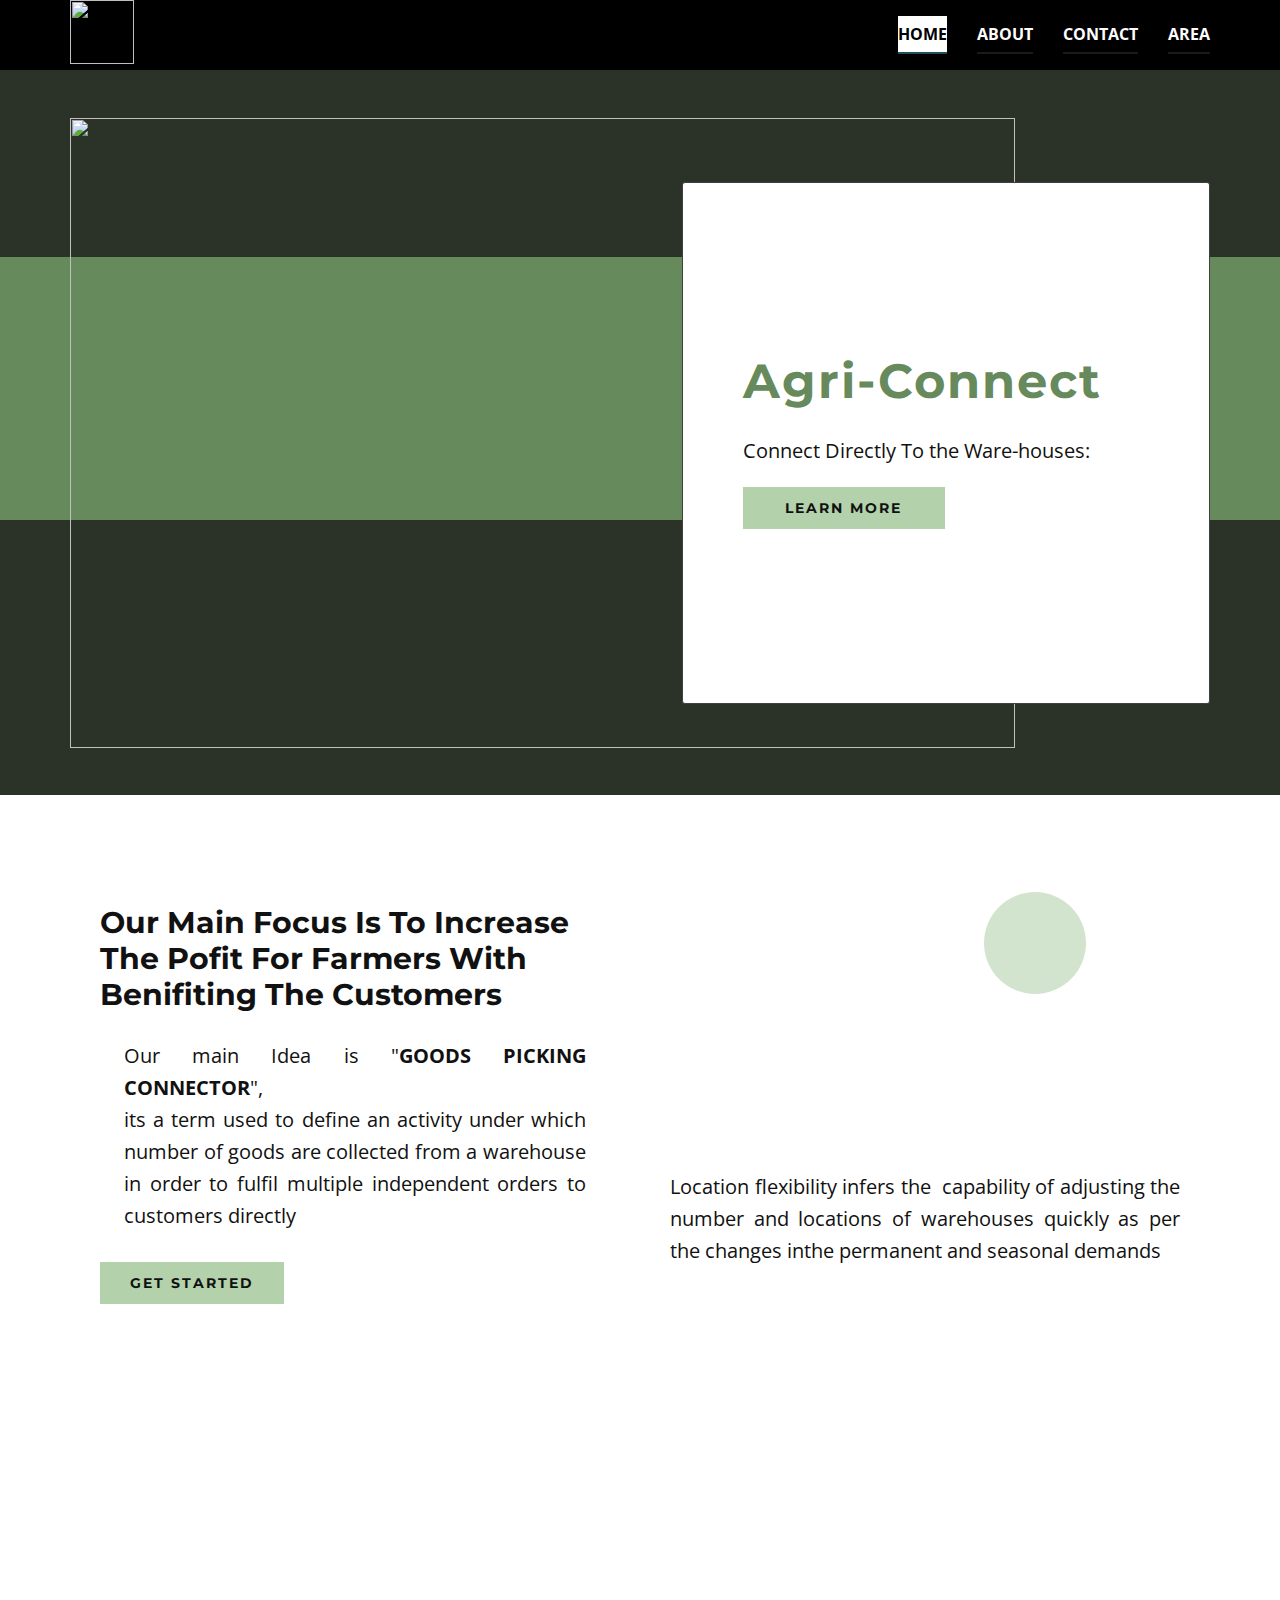
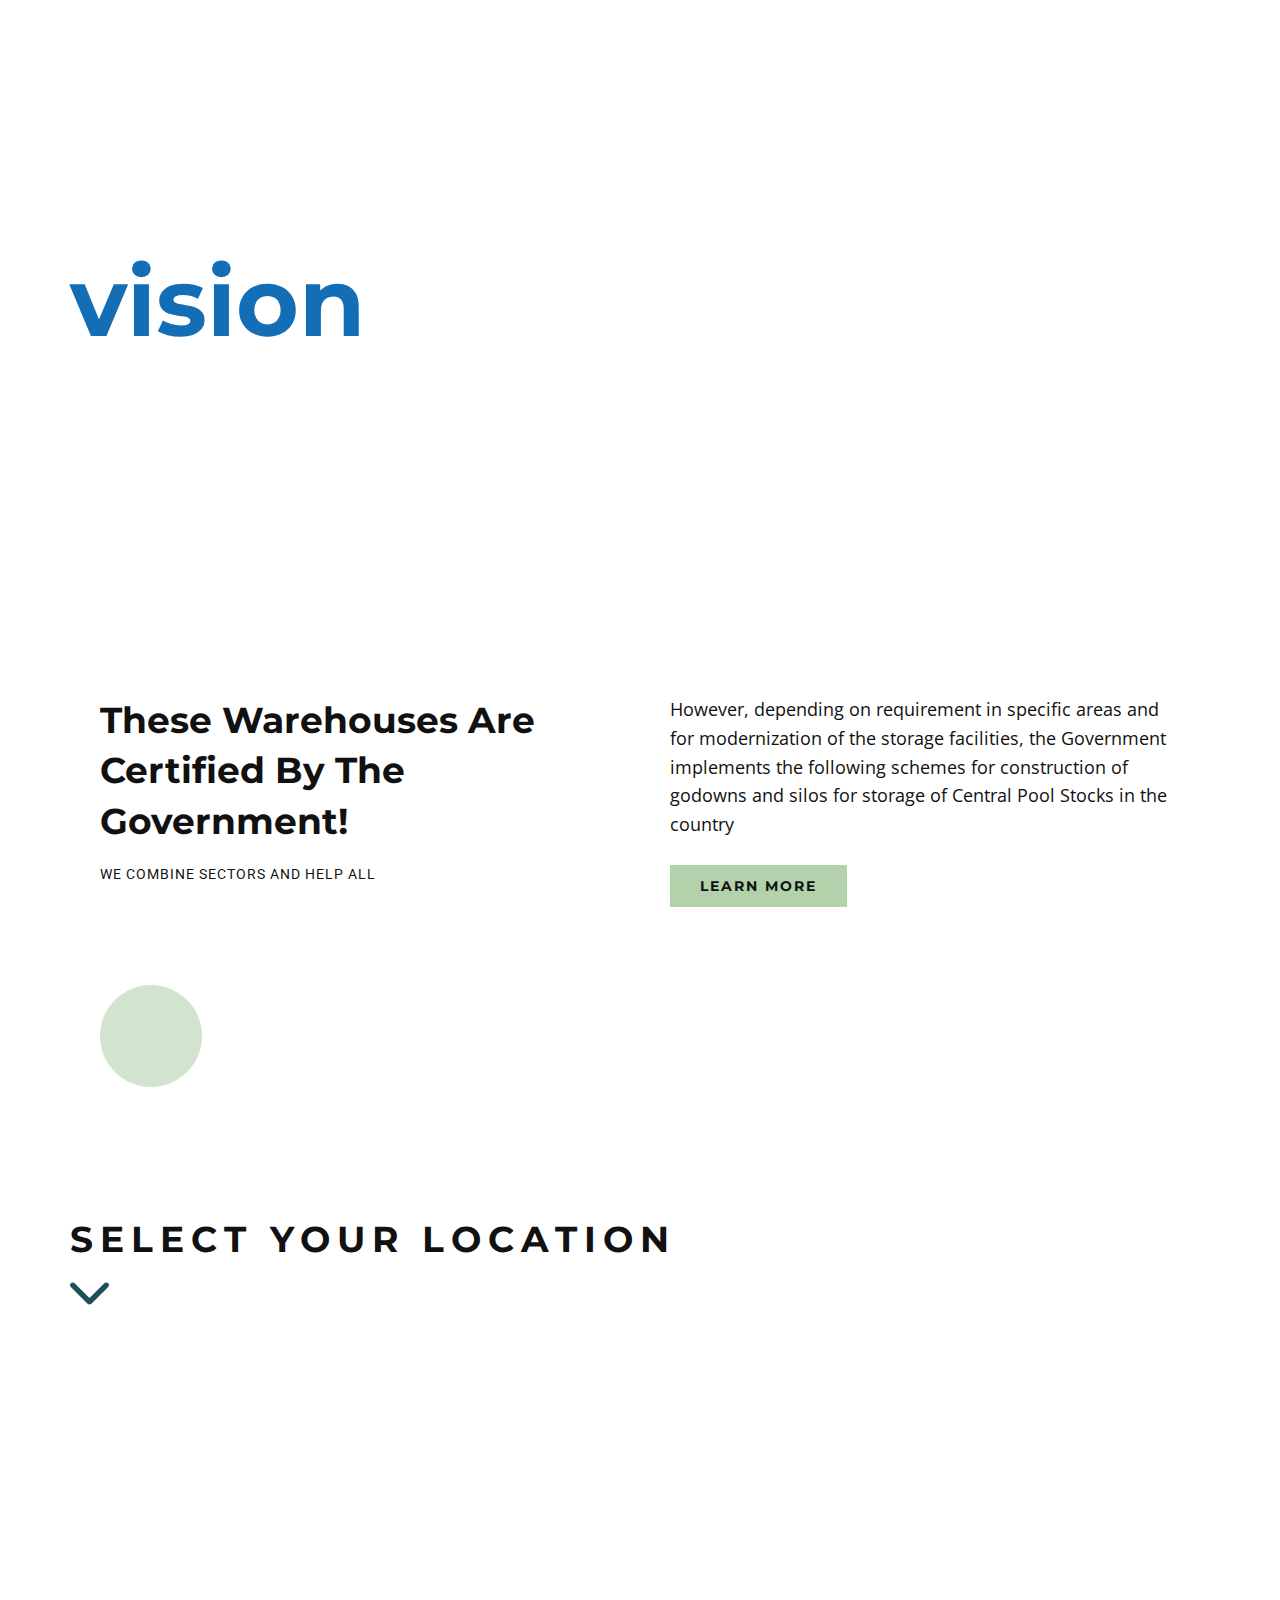
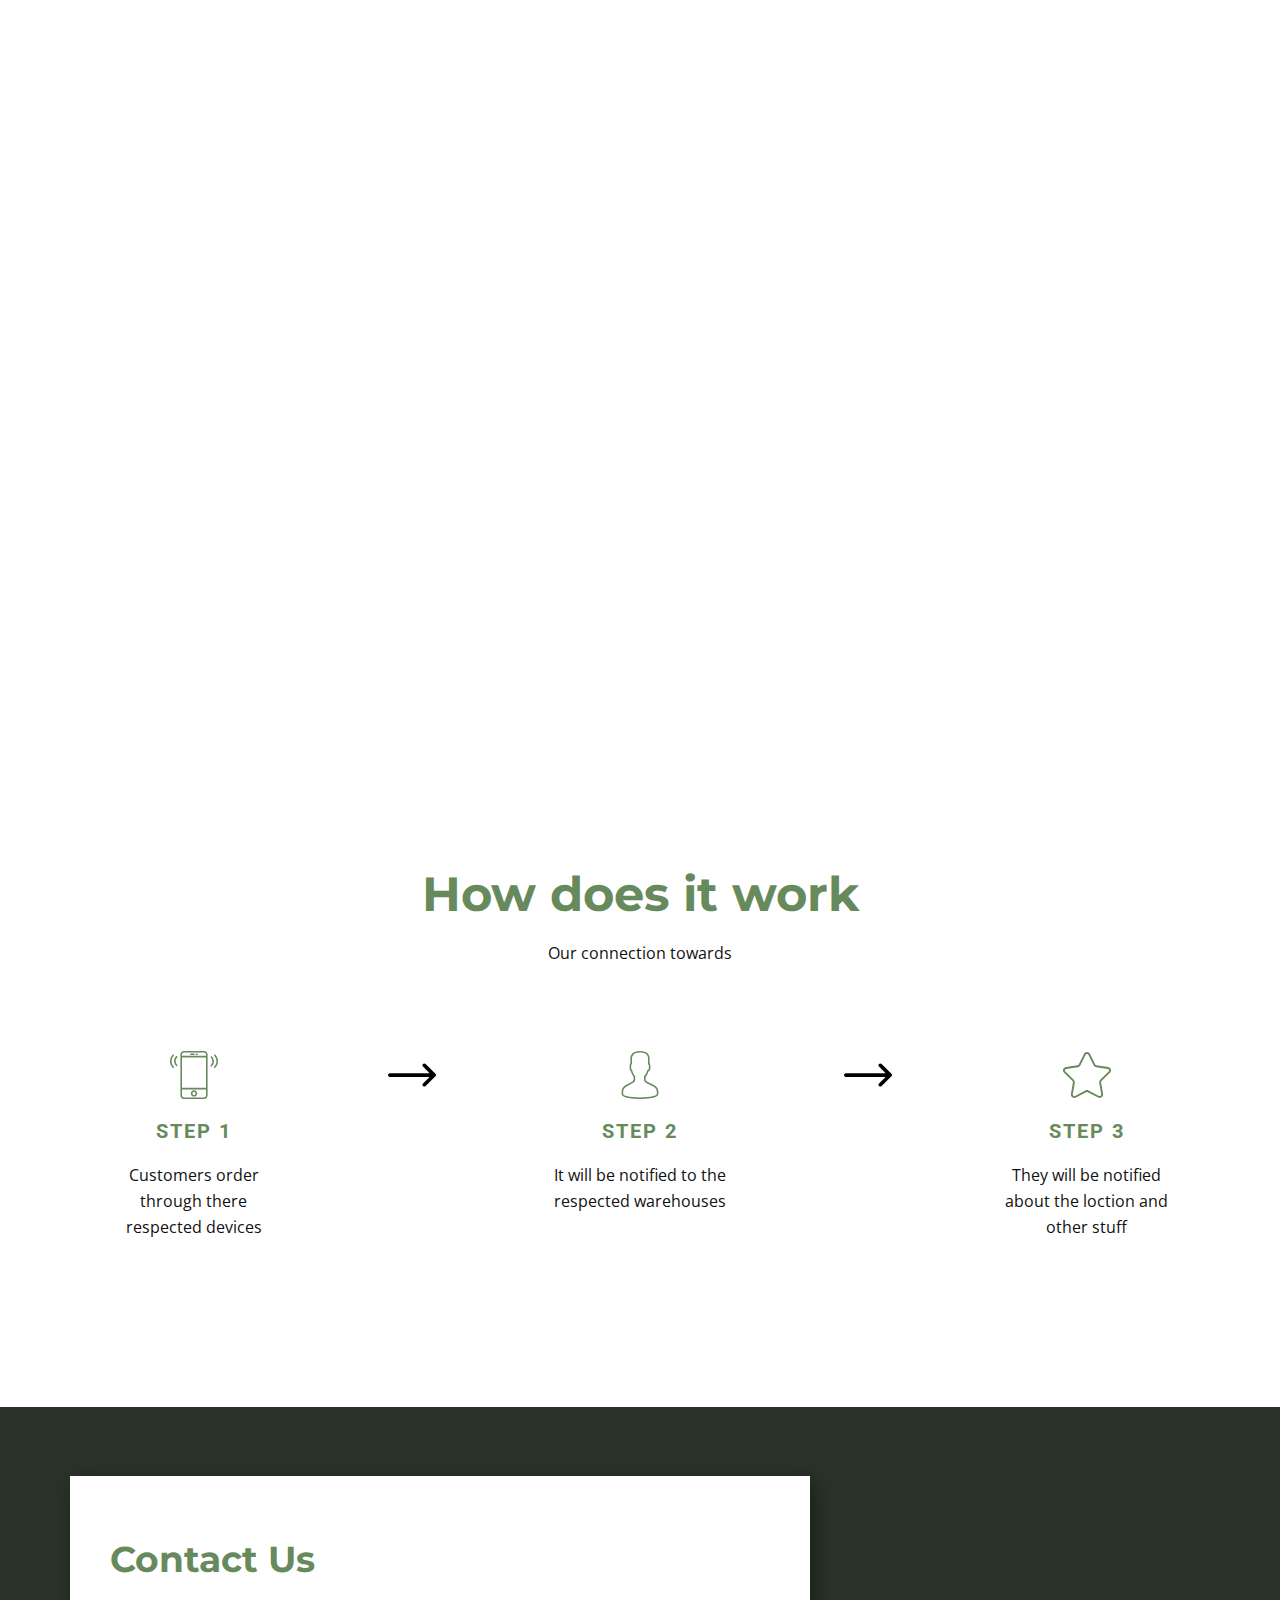
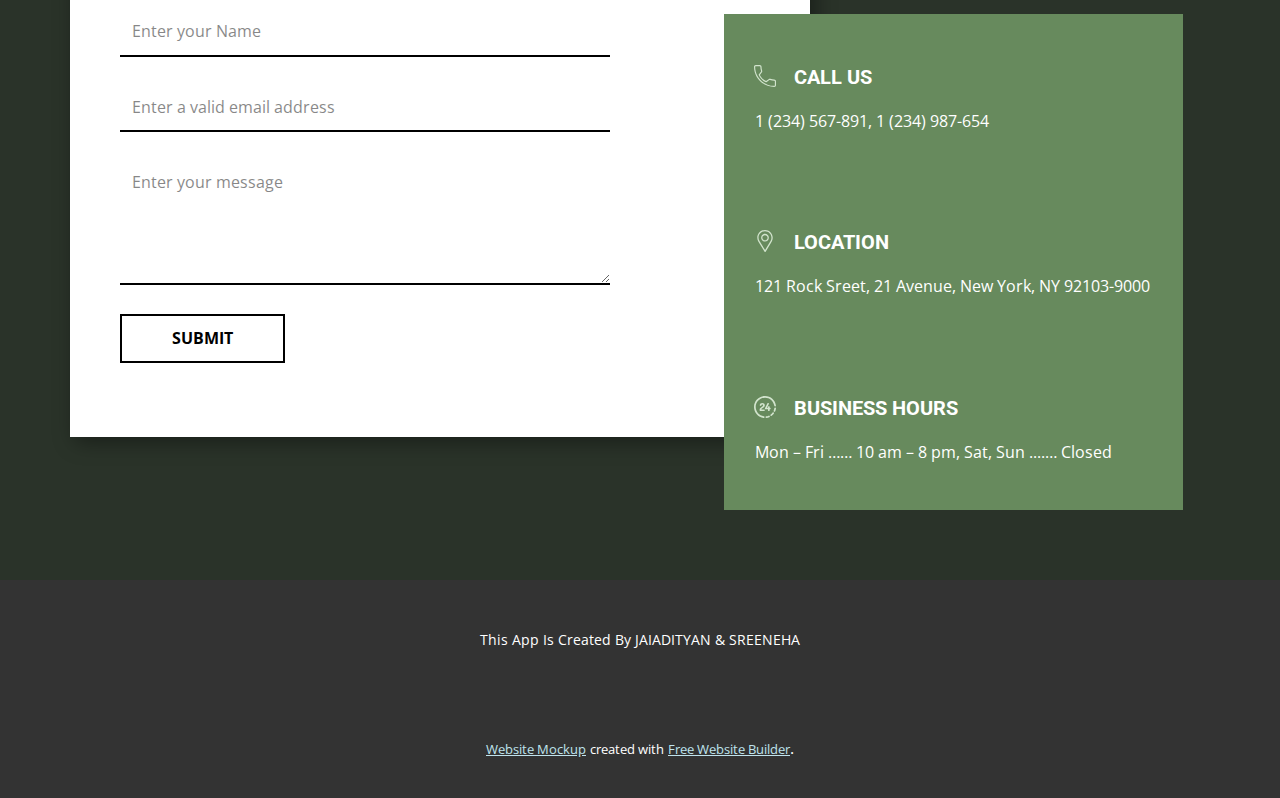
==== index.html @ 3a5b9010 "Add files via upload" ====
<!DOCTYPE html>
<html style="font-size: 16px;" lang="en"><head>
    <meta name="viewport" content="width=device-width, initial-scale=1.0">
    <meta charset="utf-8">
    <meta name="keywords" content="Design Studio, Graphic design, Brandwidth is a fully&nbsp; award-winning agency, How does it work, 01, 02, 03, 04, Contact Us">
    <meta name="description" content="">
    <title>Home</title>
    <link rel="stylesheet" href="nicepage.css" media="screen">
<link rel="stylesheet" href="Home.css" media="screen">
    <script class="u-script" type="text/javascript" src="jquery.js" defer=""></script>
    <script class="u-script" type="text/javascript" src="nicepage.js" defer=""></script>
    <meta name="generator" content="Nicepage 4.18.5, nicepage.com">
    <link id="u-theme-google-font" rel="stylesheet" href="https://fonts.googleapis.com/css?family=Roboto:100,100i,300,300i,400,400i,500,500i,700,700i,900,900i|Open+Sans:300,300i,400,400i,500,500i,600,600i,700,700i,800,800i">
    <link id="u-page-google-font" rel="stylesheet" href="https://fonts.googleapis.com/css?family=Montserrat:100,100i,200,200i,300,300i,400,400i,500,500i,600,600i,700,700i,800,800i,900,900i|Lobster:400">
    
    
    
    
    
    
    
    
    <script type="application/ld+json">{
		"@context": "http://schema.org",
		"@type": "Organization",
		"name": "",
		"logo": "images/1000_F_352916627_uw1TxgYdjVDGVRQspQHKuaNSpqQyot0Z.jpg"
}</script>
    <meta name="theme-color" content="#204f5b">
    <meta property="og:title" content="Home">
    <meta property="og:type" content="website">
  </head>
  <body data-home-page="Home.html" data-home-page-title="Home" class="u-body u-xl-mode" data-lang="en"><header class="u-black u-clearfix u-header u-header" id="sec-490d"><div class="u-clearfix u-sheet u-sheet-1">
        <a href="#" class="u-image u-logo u-image-1" data-image-width="1000" data-image-height="1000">
          <img src="images/1000_F_352916627_uw1TxgYdjVDGVRQspQHKuaNSpqQyot0Z.jpg" class="u-logo-image u-logo-image-1">
        </a>
        <nav class="u-menu u-menu-dropdown u-offcanvas u-menu-1">
          <div class="menu-collapse" style="font-size: 1rem; letter-spacing: 0px; font-weight: 700; text-transform: uppercase;">
            <a class="u-button-style u-custom-active-border-color u-custom-active-color u-custom-border u-custom-border-color u-custom-borders u-custom-color u-custom-hover-border-color u-custom-hover-color u-custom-left-right-menu-spacing u-custom-padding-bottom u-custom-text-active-color u-custom-text-color u-custom-text-decoration u-custom-text-hover-color u-custom-top-bottom-menu-spacing u-nav-link u-text-active-palette-1-base u-text-hover-palette-2-base" href="#">
              <svg class="u-svg-link" viewBox="0 0 24 24"><use xmlns:xlink="http://www.w3.org/1999/xlink" xlink:href="#menu-hamburger"></use></svg>
              <svg class="u-svg-content" version="1.1" id="menu-hamburger" viewBox="0 0 16 16" x="0px" y="0px" xmlns:xlink="http://www.w3.org/1999/xlink" xmlns="http://www.w3.org/2000/svg"><g><rect y="1" width="16" height="2"></rect><rect y="7" width="16" height="2"></rect><rect y="13" width="16" height="2"></rect>
</g></svg>
            </a>
          </div>
          <div class="u-custom-menu u-nav-container">
            <ul class="u-nav u-spacing-30 u-unstyled u-nav-1"><li class="u-nav-item"><a class="u-active-white u-black u-border-2 u-border-active-palette-1-base u-border-grey-90 u-border-hover-palette-1-base u-border-no-left u-border-no-right u-border-no-top u-button-style u-hover-black u-nav-link u-text-active-black u-text-hover-palette-1-light-2 u-text-white" href="Home.html" style="padding: 10px 0px;">Home</a>
</li><li class="u-nav-item"><a class="u-active-white u-black u-border-2 u-border-active-palette-1-base u-border-grey-90 u-border-hover-palette-1-base u-border-no-left u-border-no-right u-border-no-top u-button-style u-hover-black u-nav-link u-text-active-black u-text-hover-palette-1-light-2 u-text-white" href="About.html" style="padding: 10px 0px;">About</a>
</li><li class="u-nav-item"><a class="u-active-white u-black u-border-2 u-border-active-palette-1-base u-border-grey-90 u-border-hover-palette-1-base u-border-no-left u-border-no-right u-border-no-top u-button-style u-hover-black u-nav-link u-text-active-black u-text-hover-palette-1-light-2 u-text-white" href="Contact.html" style="padding: 10px 0px;">Contact</a>
</li><li class="u-nav-item"><a class="u-active-white u-black u-border-2 u-border-active-palette-1-base u-border-grey-90 u-border-hover-palette-1-base u-border-no-left u-border-no-right u-border-no-top u-button-style u-hover-black u-nav-link u-text-active-black u-text-hover-palette-1-light-2 u-text-white" style="padding: 10px 0px;">Area</a><div class="u-nav-popup"><ul class="u-border-1 u-border-grey-30 u-h-spacing-20 u-nav u-unstyled u-v-spacing-10 u-nav-2"><li class="u-nav-item"><a class="u-button-style u-grey-5 u-nav-link" href="Tamil-Nadu.html">Tamil Nadu</a>
</li></ul>
</div>
</li></ul>
          </div>
          <div class="u-custom-menu u-nav-container-collapse">
            <div class="u-black u-container-style u-inner-container-layout u-opacity u-opacity-95 u-sidenav">
              <div class="u-inner-container-layout u-sidenav-overflow">
                <div class="u-menu-close"></div>
                <ul class="u-align-center u-nav u-popupmenu-items u-unstyled u-nav-3"><li class="u-nav-item"><a class="u-button-style u-nav-link" href="Home.html">Home</a>
</li><li class="u-nav-item"><a class="u-button-style u-nav-link" href="About.html">About</a>
</li><li class="u-nav-item"><a class="u-button-style u-nav-link" href="Contact.html">Contact</a>
</li><li class="u-nav-item"><a class="u-button-style u-nav-link">Area</a><div class="u-nav-popup"><ul class="u-border-1 u-border-grey-30 u-h-spacing-20 u-nav u-unstyled u-v-spacing-10 u-nav-4"><li class="u-nav-item"><a class="u-button-style u-nav-link" href="Tamil-Nadu.html">Tamil Nadu</a>
</li></ul>
</div>
</li></ul>
              </div>
            </div>
            <div class="u-black u-menu-overlay u-opacity u-opacity-70"></div>
          </div>
        </nav>
      </div></header>
    <section class="u-align-center-xs u-clearfix u-palette-3-dark-3 u-section-1" src="" id="carousel_1abf">
      <div class="u-expanded-width u-palette-3-base u-shape u-shape-rectangle u-shape-1"></div>
      <img class="u-image u-image-1" src="images/indian-farmer-with-agronomist-cotton-field-showing-some-information-tab_54391-2362.jpg" data-image-width="1380" data-image-height="920">
      <div class="u-border-1 u-border-grey-75 u-container-style u-group u-radius-3 u-shape-round u-white u-group-1">
        <div class="u-container-layout u-valign-middle u-container-layout-1">
          <h1 class="u-custom-font u-font-montserrat u-text u-text-palette-3-base u-title u-text-1">Agri-Connect</h1>
          <p class="u-large-text u-text u-text-variant u-text-2">Connect Directly To the Ware-houses:</p>
          <a href="Home.html#sec-0d12" class="u-active-palette-5-light-1 u-border-0 u-btn u-button-style u-custom-font u-font-montserrat u-hover-palette-5-light-2 u-palette-3-light-1 u-btn-1">learn more</a>
        </div>
      </div>
    </section>
    <section class="u-clearfix u-section-2" id="sec-0d12">
      <div class="u-clearfix u-sheet u-valign-middle u-sheet-1">
        <div class="u-clearfix u-expanded-width u-layout-wrap u-layout-wrap-1">
          <div class="u-layout">
            <div class="u-layout-row">
              <div class="u-container-style u-layout-cell u-size-30 u-layout-cell-1">
                <div class="u-container-layout u-container-layout-1">
                  <h3 class="u-align-left u-custom-font u-font-montserrat u-text u-text-1">Our Main Focus Is To Increase The Pofit For Farmers With Benifiting The Customers&nbsp;</h3>
                  <p class="u-align-justify u-text u-text-2">Our main Idea is "<span style="font-weight: 700;">GOODS PICKING CONNECTOR</span>",&nbsp;<br>its a term used to define an activity under which number of goods are collected from a warehouse in order to fulfil multiple independent orders to customers directly
                  </p>
                  <a href="https://nicepage.com/k/aesthetic-website-templates" class="u-active-palette-5-light-1 u-btn u-button-style u-custom-font u-font-montserrat u-hover-palette-5-light-2 u-palette-3-light-1 u-btn-1">Get started</a>
                </div>
              </div>
              <div class="u-align-justify u-container-style u-layout-cell u-size-30 u-layout-cell-2" data-animation-name="" data-animation-duration="0" data-animation-direction="">
                <div class="u-container-layout u-container-layout-2">
                  <div class="u-palette-3-light-2 u-shape u-shape-circle u-shape-1" data-animation-name="" data-animation-duration="0" data-animation-direction=""></div>
                  <p class="u-text u-text-3">Location flexibility infers the&nbsp; capability of adjusting the number and locations of warehouses quickly as per the changes inthe permanent and seasonal demands</p>
                </div>
              </div>
            </div>
          </div>
        </div>
      </div>
    </section>
    <section class="u-align-center u-clearfix u-image u-section-3" id="carousel_b723" data-image-width="1280" data-image-height="854">
      <div class="u-clearfix u-sheet u-sheet-1">
        <h4 class="u-align-justify u-custom-font u-font-montserrat u-text u-text-palette-4-base u-text-1"> vision</h4>
        <p class="u-align-justify u-custom-font u-font-lobster u-text u-text-body-alt-color u-text-2">To increase the profit for many sectors in the framing industry!!</p>
      </div>
    </section>
    <section class="u-clearfix u-white u-section-4" id="carousel_a35a">
      <div class="u-clearfix u-sheet u-sheet-1">
        <div class="u-clearfix u-expanded-width u-layout-wrap u-layout-wrap-1">
          <div class="u-layout">
            <div class="u-layout-row">
              <div class="u-container-style u-layout-cell u-left-cell u-size-30 u-layout-cell-1">
                <div class="u-container-layout u-valign-top u-container-layout-1">
                  <h2 class="u-text u-text-1">These Warehouses Are Certified By The Government!</h2>
                  <h5 class="u-text u-text-2">We combine Sectors and help all</h5>
                  <div class="u-palette-3-light-2 u-shape u-shape-circle u-shape-1"></div>
                </div>
              </div>
              <div class="u-container-style u-layout-cell u-right-cell u-size-30 u-layout-cell-2">
                <div class="u-container-layout u-valign-top u-container-layout-2">
                  <p class="u-text u-text-3"> However, depending on requirement in specific areas and for modernization of the storage facilities, the Government implements the following schemes for construction of godowns and silos for storage of Central Pool Stocks in the country</p>
                  <a href="https://nicepage.com/website-mockup" class="u-active-palette-5-light-1 u-btn u-button-style u-custom-font u-font-montserrat u-hover-palette-5-light-2 u-palette-3-light-1 u-btn-1">learn more</a>
                </div>
              </div>
            </div>
          </div>
        </div>
      </div>
    </section>
    <section class="u-align-left u-clearfix u-white u-section-5" id="carousel_8743">
      <div class="u-clearfix u-sheet u-valign-middle u-sheet-1">
        <h2 class="u-text u-text-1">Select your location<br>
        </h2><span class="u-icon u-icon-circle u-text-palette-1-base u-icon-1"><svg class="u-svg-link" preserveAspectRatio="xMidYMin slice" viewBox="0 0 451.847 451.847" style="undefined"><use xmlns:xlink="http://www.w3.org/1999/xlink" xlink:href="#svg-0ef2"></use></svg><svg class="u-svg-content" viewBox="0 0 451.847 451.847" x="0px" y="0px" id="svg-0ef2" style="enable-background:new 0 0 451.847 451.847;"><g><path d="M225.923,354.706c-8.098,0-16.195-3.092-22.369-9.263L9.27,151.157c-12.359-12.359-12.359-32.397,0-44.751   c12.354-12.354,32.388-12.354,44.748,0l171.905,171.915l171.906-171.909c12.359-12.354,32.391-12.354,44.744,0   c12.365,12.354,12.365,32.392,0,44.751L248.292,345.449C242.115,351.621,234.018,354.706,225.923,354.706z"></path>
</g></svg></span>
        <div class="u-clearfix u-expanded-width u-gutter-30 u-hover-feature u-layout-wrap u-layout-wrap-1">
          <div class="u-gutter-0 u-layout">
            <div class="u-layout-col">
              <div class="u-size-20 u-size-30-md">
                <div class="u-layout-row">
                  <div class="u-align-left u-container-style u-hover-feature u-image u-layout-cell u-left-cell u-size-20 u-image-1" data-image-width="1200" data-image-height="800" data-animation-name="pulse" data-animation-duration="1000" data-animation-direction="">
                    <div class="u-container-layout"></div>
                  </div>
                  <div class="u-align-left u-container-style u-hover-feature u-image u-image-default u-layout-cell u-right-cell u-size-40 u-image-2" data-animation-name="pulse" data-animation-duration="1000" data-animation-direction="" data-image-width="1200" data-image-height="672">
                    <div class="u-container-layout u-container-layout-2"></div>
                  </div>
                </div>
              </div>
              <div class="u-size-20 u-size-30-md">
                <div class="u-layout-row">
                  <div class="u-align-left u-container-style u-hover-feature u-image u-layout-cell u-left-cell u-size-20 u-image-3" data-animation-name="customAnimationIn" data-animation-duration="1000" data-image-width="1182" data-image-height="887">
                    <div class="u-container-layout"></div>
                  </div>
                  <div class="u-align-left u-container-style u-hover-feature u-image u-layout-cell u-size-20 u-image-4" data-animation-name="customAnimationIn" data-animation-duration="1000" data-animation-direction="" data-image-width="1600" data-image-height="1028">
                    <div class="u-container-layout u-container-layout-4"></div>
                  </div>
                  <div class="u-align-left u-container-style u-hover-feature u-image u-layout-cell u-right-cell u-size-20 u-image-5" data-animation-name="customAnimationIn" data-animation-duration="1000" data-image-width="1200" data-image-height="1000">
                    <div class="u-container-layout"></div>
                  </div>
                </div>
              </div>
              <div class="u-size-20 u-size-60-md">
                <div class="u-layout-row">
                  <div class="u-align-left u-container-style u-hover-feature u-image u-layout-cell u-left-cell u-size-40 u-image-6" data-animation-name="bounceIn" data-animation-duration="1000" data-animation-direction="" data-image-width="1200" data-image-height="800">
                    <div class="u-container-layout"></div>
                  </div>
                  <div class="u-align-left u-container-style u-hover-feature u-image u-layout-cell u-right-cell u-size-20 u-image-7" data-animation-name="bounceIn" data-animation-duration="1000" data-animation-direction="" data-image-width="1470" data-image-height="970">
                    <div class="u-container-layout u-container-layout-7"></div>
                  </div>
                </div>
              </div>
            </div>
          </div>
        </div>
      </div>
      
      
      
      
      
      
      
      
    </section>
    <section class="u-align-center u-clearfix u-white u-section-6" id="carousel_1c04">
      <div class="u-clearfix u-sheet u-sheet-1">
        <h2 class="u-text u-text-palette-3-base u-text-1">How does it work</h2>
        <p class="u-text u-text-2">Our connection towards</p>
        <div class="u-clearfix u-expanded-width u-layout-wrap u-layout-wrap-1">
          <div class="u-layout">
            <div class="u-layout-row">
              <div class="u-align-center u-container-style u-layout-cell u-size-13-lg u-size-13-xl u-size-14-md u-size-14-sm u-size-14-xs u-layout-cell-1">
                <div class="u-container-layout u-container-layout-1"><span class="u-align-center u-icon u-icon-circle u-text-palette-3-base u-icon-1"><svg class="u-svg-link" preserveAspectRatio="xMidYMin slice" viewBox="0 0 60 60" style=""><use xmlns:xlink="http://www.w3.org/1999/xlink" xlink:href="#svg-f016"></use></svg><svg class="u-svg-content" viewBox="0 0 60 60" x="0px" y="0px" id="svg-f016" style=""><g><path d="M42.595,0H17.405C14.977,0,13,1.977,13,4.405v51.189C13,58.023,14.977,60,17.405,60h25.189C45.023,60,47,58.023,47,55.595
		V4.405C47,1.977,45.023,0,42.595,0z M15,8h30v38H15V8z M17.405,2h25.189C43.921,2,45,3.079,45,4.405V6H15V4.405
		C15,3.079,16.079,2,17.405,2z M42.595,58H17.405C16.079,58,15,56.921,15,55.595V48h30v7.595C45,56.921,43.921,58,42.595,58z"></path><path d="M30,49c-2.206,0-4,1.794-4,4s1.794,4,4,4s4-1.794,4-4S32.206,49,30,49z M30,55c-1.103,0-2-0.897-2-2s0.897-2,2-2
		s2,0.897,2,2S31.103,55,30,55z"></path><path d="M26,5h4c0.553,0,1-0.447,1-1s-0.447-1-1-1h-4c-0.553,0-1,0.447-1,1S25.447,5,26,5z"></path><path d="M33,5h1c0.553,0,1-0.447,1-1s-0.447-1-1-1h-1c-0.553,0-1,0.447-1,1S32.447,5,33,5z"></path><path d="M56.612,4.569c-0.391-0.391-1.023-0.391-1.414,0s-0.391,1.023,0,1.414c3.736,3.736,3.736,9.815,0,13.552
		c-0.391,0.391-0.391,1.023,0,1.414c0.195,0.195,0.451,0.293,0.707,0.293s0.512-0.098,0.707-0.293
		C61.128,16.434,61.128,9.085,56.612,4.569z"></path><path d="M52.401,6.845c-0.391-0.391-1.023-0.391-1.414,0s-0.391,1.023,0,1.414c1.237,1.237,1.918,2.885,1.918,4.639
		s-0.681,3.401-1.918,4.638c-0.391,0.391-0.391,1.023,0,1.414c0.195,0.195,0.451,0.293,0.707,0.293s0.512-0.098,0.707-0.293
		c1.615-1.614,2.504-3.764,2.504-6.052S54.017,8.459,52.401,6.845z"></path><path d="M4.802,5.983c0.391-0.391,0.391-1.023,0-1.414s-1.023-0.391-1.414,0c-4.516,4.516-4.516,11.864,0,16.38
		c0.195,0.195,0.451,0.293,0.707,0.293s0.512-0.098,0.707-0.293c0.391-0.391,0.391-1.023,0-1.414
		C1.065,15.799,1.065,9.72,4.802,5.983z"></path><path d="M9.013,6.569c-0.391-0.391-1.023-0.391-1.414,0c-1.615,1.614-2.504,3.764-2.504,6.052s0.889,4.438,2.504,6.053
		c0.195,0.195,0.451,0.293,0.707,0.293s0.512-0.098,0.707-0.293c0.391-0.391,0.391-1.023,0-1.414
		c-1.237-1.237-1.918-2.885-1.918-4.639S7.775,9.22,9.013,7.983C9.403,7.593,9.403,6.96,9.013,6.569z"></path>
</g></svg></span>
                  <h5 class="u-text u-text-palette-3-base u-text-3">step 1</h5>
                  <p class="u-text u-text-4">Customers order through there respected devices</p>
                </div>
              </div>
              <div class="u-container-style u-layout-cell u-size-10-lg u-size-10-xl u-size-8-md u-size-8-sm u-size-8-xs u-layout-cell-2">
                <div class="u-container-layout u-valign-top u-container-layout-2"><span class="u-align-center u-icon u-icon-circle u-text-black u-icon-2"><svg class="u-svg-link" preserveAspectRatio="xMidYMin slice" viewBox="0 0 512 512" style=""><use xmlns:xlink="http://www.w3.org/1999/xlink" xlink:href="#svg-4162"></use></svg><svg class="u-svg-content" viewBox="0 0 512 512" x="0px" y="0px" id="svg-4162" style="enable-background:new 0 0 512 512;"><g><g><path d="M506.134,241.843c-0.006-0.006-0.011-0.013-0.018-0.019l-104.504-104c-7.829-7.791-20.492-7.762-28.285,0.068    c-7.792,7.829-7.762,20.492,0.067,28.284L443.558,236H20c-11.046,0-20,8.954-20,20c0,11.046,8.954,20,20,20h423.557    l-70.162,69.824c-7.829,7.792-7.859,20.455-0.067,28.284c7.793,7.831,20.457,7.858,28.285,0.068l104.504-104    c0.006-0.006,0.011-0.013,0.018-0.019C513.968,262.339,513.943,249.635,506.134,241.843z"></path>
</g>
</g></svg></span>
                </div>
              </div>
              <div class="u-align-center u-container-style u-layout-cell u-size-14-lg u-size-14-xl u-size-16-md u-size-16-sm u-size-16-xs u-layout-cell-3">
                <div class="u-container-layout u-container-layout-3"><span class="u-align-center u-icon u-icon-circle u-text-palette-3-base u-icon-3"><svg class="u-svg-link" preserveAspectRatio="xMidYMin slice" viewBox="0 0 60 60" style=""><use xmlns:xlink="http://www.w3.org/1999/xlink" xlink:href="#svg-f1dc"></use></svg><svg class="u-svg-content" viewBox="0 0 60 60" x="0px" y="0px" id="svg-f1dc" style=""><path d="M48.014,42.889l-9.553-4.776C37.56,37.662,37,36.756,37,35.748v-3.381c0.229-0.28,0.47-0.599,0.719-0.951
	c1.239-1.75,2.232-3.698,2.954-5.799C42.084,24.97,43,23.575,43,22v-4c0-0.963-0.36-1.896-1-2.625v-5.319
	c0.056-0.55,0.276-3.824-2.092-6.525C37.854,1.188,34.521,0,30,0s-7.854,1.188-9.908,3.53C17.724,6.231,17.944,9.506,18,10.056
	v5.319c-0.64,0.729-1,1.662-1,2.625v4c0,1.217,0.553,2.352,1.497,3.109c0.916,3.627,2.833,6.36,3.503,7.237v3.309
	c0,0.968-0.528,1.856-1.377,2.32l-8.921,4.866C8.801,44.424,7,47.458,7,50.762V54c0,4.746,15.045,6,23,6s23-1.254,23-6v-3.043
	C53,47.519,51.089,44.427,48.014,42.889z M51,54c0,1.357-7.412,4-21,4S9,55.357,9,54v-3.238c0-2.571,1.402-4.934,3.659-6.164
	l8.921-4.866C23.073,38.917,24,37.354,24,35.655v-4.019l-0.233-0.278c-0.024-0.029-2.475-2.994-3.41-7.065l-0.091-0.396l-0.341-0.22
	C19.346,23.303,19,22.676,19,22v-4c0-0.561,0.238-1.084,0.67-1.475L20,16.228V10l-0.009-0.131c-0.003-0.027-0.343-2.799,1.605-5.021
	C23.253,2.958,26.081,2,30,2c3.905,0,6.727,0.951,8.386,2.828c1.947,2.201,1.625,5.017,1.623,5.041L40,16.228l0.33,0.298
	C40.762,16.916,41,17.439,41,18v4c0,0.873-0.572,1.637-1.422,1.899l-0.498,0.153l-0.16,0.495c-0.669,2.081-1.622,4.003-2.834,5.713
	c-0.297,0.421-0.586,0.794-0.837,1.079L35,31.623v4.125c0,1.77,0.983,3.361,2.566,4.153l9.553,4.776
	C49.513,45.874,51,48.28,51,50.957V54z"></path></svg></span>
                  <h5 class="u-text u-text-palette-3-base u-text-5">step 2</h5>
                  <p class="u-text u-text-6">It will be notified to the respected warehouses</p>
                </div>
              </div>
              <div class="u-container-style u-layout-cell u-size-10-lg u-size-10-xl u-size-8-md u-size-8-sm u-size-8-xs u-layout-cell-4">
                <div class="u-container-layout u-valign-top u-container-layout-4"><span class="u-align-center u-icon u-icon-circle u-text-black u-icon-4"><svg class="u-svg-link" preserveAspectRatio="xMidYMin slice" viewBox="0 0 512 512" style=""><use xmlns:xlink="http://www.w3.org/1999/xlink" xlink:href="#svg-5a13"></use></svg><svg class="u-svg-content" viewBox="0 0 512 512" x="0px" y="0px" id="svg-5a13" style="enable-background:new 0 0 512 512;"><g><g><path d="M506.134,241.843c-0.006-0.006-0.011-0.013-0.018-0.019l-104.504-104c-7.829-7.791-20.492-7.762-28.285,0.068    c-7.792,7.829-7.762,20.492,0.067,28.284L443.558,236H20c-11.046,0-20,8.954-20,20c0,11.046,8.954,20,20,20h423.557    l-70.162,69.824c-7.829,7.792-7.859,20.455-0.067,28.284c7.793,7.831,20.457,7.858,28.285,0.068l104.504-104    c0.006-0.006,0.011-0.013,0.018-0.019C513.968,262.339,513.943,249.635,506.134,241.843z"></path>
</g>
</g></svg></span>
                </div>
              </div>
              <div class="u-align-center u-container-style u-layout-cell u-size-13-lg u-size-13-xl u-size-14-md u-size-14-sm u-size-14-xs u-layout-cell-5">
                <div class="u-container-layout u-container-layout-5"><span class="u-align-center u-icon u-icon-circle u-text-palette-3-base u-icon-5"><svg class="u-svg-link" preserveAspectRatio="xMidYMin slice" viewBox="0 0 49.94 49.94" style=""><use xmlns:xlink="http://www.w3.org/1999/xlink" xlink:href="#svg-d158"></use></svg><svg class="u-svg-content" viewBox="0 0 49.94 49.94" x="0px" y="0px" id="svg-d158" style=""><path d="M48.856,22.731c0.983-0.958,1.33-2.364,0.906-3.671c-0.425-1.307-1.532-2.24-2.892-2.438l-12.092-1.757
	c-0.515-0.075-0.96-0.398-1.19-0.865L28.182,3.043c-0.607-1.231-1.839-1.996-3.212-1.996c-1.372,0-2.604,0.765-3.211,1.996
	L16.352,14c-0.23,0.467-0.676,0.79-1.191,0.865L3.069,16.623C1.71,16.82,0.603,17.753,0.178,19.06
	c-0.424,1.307-0.077,2.713,0.906,3.671l8.749,8.528c0.373,0.364,0.544,0.888,0.456,1.4L8.224,44.702
	c-0.232,1.353,0.313,2.694,1.424,3.502c1.11,0.809,2.555,0.914,3.772,0.273l10.814-5.686c0.461-0.242,1.011-0.242,1.472,0
	l10.815,5.686c0.528,0.278,1.1,0.415,1.669,0.415c0.739,0,1.475-0.231,2.103-0.688c1.111-0.808,1.656-2.149,1.424-3.502
	L39.651,32.66c-0.088-0.513,0.083-1.036,0.456-1.4L48.856,22.731z M37.681,32.998l2.065,12.042c0.104,0.606-0.131,1.185-0.629,1.547
	c-0.499,0.361-1.12,0.405-1.665,0.121l-10.815-5.687c-0.521-0.273-1.095-0.411-1.667-0.411s-1.145,0.138-1.667,0.412l-10.813,5.686
	c-0.547,0.284-1.168,0.24-1.666-0.121c-0.498-0.362-0.732-0.94-0.629-1.547l2.065-12.042c0.199-1.162-0.186-2.348-1.03-3.17
	L2.48,21.299c-0.441-0.43-0.591-1.036-0.4-1.621c0.19-0.586,0.667-0.988,1.276-1.077l12.091-1.757
	c1.167-0.169,2.176-0.901,2.697-1.959l5.407-10.957c0.272-0.552,0.803-0.881,1.418-0.881c0.616,0,1.146,0.329,1.419,0.881
	l5.407,10.957c0.521,1.058,1.529,1.79,2.696,1.959l12.092,1.757c0.609,0.089,1.086,0.491,1.276,1.077
	c0.19,0.585,0.041,1.191-0.4,1.621l-8.749,8.528C37.866,30.65,37.481,31.835,37.681,32.998z"></path></svg></span>
                  <h5 class="u-text u-text-palette-3-base u-text-7">step 3</h5>
                  <p class="u-text u-text-8">They will be notified about the loction and other stuff</p>
                </div>
              </div>
            </div>
          </div>
        </div>
      </div>
    </section>
    <section class="u-clearfix u-palette-2-dark-3 u-section-7" id="carousel_3884">
      <div class="u-clearfix u-sheet u-valign-middle-xl u-sheet-1">
        <div class="u-align-left u-container-style u-expanded-width-xs u-group u-white u-group-1">
          <div class="u-container-layout u-valign-middle-lg u-valign-middle-xl u-valign-top-md u-valign-top-sm u-valign-top-xs u-container-layout-1">
            <h2 class="u-text u-text-palette-3-base u-text-1">Contact Us</h2>
            <div class="u-align-left u-form u-form-1">
              <form action="https://forms.nicepagesrv.com/Form/Process" class="u-clearfix u-form-spacing-28 u-form-vertical u-inner-form" style="padding: 10px" source="email" name="form">
                <div class="u-form-group u-form-name">
                  <label for="name-5a14" class="u-form-control-hidden u-label" wfd-invisible="true">Name</label>
                  <input type="text" placeholder="Enter your Name" id="name-5a14" name="name" class="u-border-2 u-border-black u-border-no-left u-border-no-right u-border-no-top u-input u-input-rectangle u-white" required="">
                </div>
                <div class="u-form-email u-form-group">
                  <label for="email-5a14" class="u-form-control-hidden u-label" wfd-invisible="true">Email</label>
                  <input type="email" placeholder="Enter a valid email address" id="email-5a14" name="email" class="u-border-2 u-border-black u-border-no-left u-border-no-right u-border-no-top u-input u-input-rectangle u-white" required="">
                </div>
                <div class="u-form-group u-form-message">
                  <label for="message-5a14" class="u-form-control-hidden u-label" wfd-invisible="true">Message</label>
                  <textarea placeholder="Enter your message" rows="4" cols="50" id="message-5a14" name="message" class="u-border-2 u-border-black u-border-no-left u-border-no-right u-border-no-top u-input u-input-rectangle u-white" required=""></textarea>
                </div>
                <div class="u-align-left u-form-group u-form-submit">
                  <a href="#" class="u-border-2 u-border-black u-btn u-btn-submit u-button-style u-hover-black u-none u-text-black u-text-hover-white u-btn-1">Submit</a>
                  <input type="submit" value="submit" class="u-form-control-hidden" wfd-invisible="true">
                </div>
                <div class="u-form-send-message u-form-send-success" wfd-invisible="true"> Thank you! Your message has been sent. </div>
                <div class="u-form-send-error u-form-send-message" wfd-invisible="true"> Unable to send your message. Please fix errors then try again. </div>
                <input type="hidden" value="" name="recaptchaResponse" wfd-invisible="true">
                <input type="hidden" name="formServices" value="c8d9971f76c56085933b682c17c3a003">
              </form>
            </div>
          </div>
        </div>
        <div class="u-expanded-width-xs u-list u-list-1">
          <div class="u-repeater u-repeater-1">
            <div class="u-container-style u-list-item u-palette-3-dark-1 u-repeater-item u-list-item-1">
              <div class="u-container-layout u-similar-container u-valign-middle-lg u-valign-middle-md u-valign-middle-sm u-valign-middle-xl u-container-layout-2"><span class="u-icon u-icon-circle u-text-palette-3-light-2 u-icon-1"><svg class="u-svg-link" preserveAspectRatio="xMidYMin slice" viewBox="0 0 405.333 405.333" style=""><use xmlns:xlink="http://www.w3.org/1999/xlink" xlink:href="#svg-490c"></use></svg><svg class="u-svg-content" viewBox="0 0 405.333 405.333" x="0px" y="0px" id="svg-490c" style=""><g><g><path d="M373.333,266.88c-25.003,0-49.493-3.904-72.725-11.584c-11.328-3.904-24.171-0.896-31.637,6.699l-46.016,34.752    c-52.779-28.16-86.571-61.931-114.389-114.368l33.813-44.928c8.512-8.533,11.563-20.971,7.915-32.64    C142.592,81.472,138.667,56.96,138.667,32c0-17.643-14.357-32-32-32H32C14.357,0,0,14.357,0,32    c0,205.845,167.488,373.333,373.333,373.333c17.643,0,32-14.357,32-32V298.88C405.333,281.237,390.976,266.88,373.333,266.88z     M384,373.333c0,5.888-4.8,10.667-10.667,10.667c-194.091,0-352-157.909-352-352c0-5.888,4.8-10.667,10.667-10.667h74.667    c5.867,0,10.667,4.779,10.667,10.667c0,27.243,4.267,53.995,12.629,79.36c1.237,3.989,0.235,8.107-3.669,12.16l-38.827,51.413    c-2.453,3.264-2.837,7.637-0.981,11.264c31.637,62.144,70.059,100.587,132.651,132.651c3.605,1.877,8.021,1.493,11.285-0.981    l52.523-39.808c2.859-2.816,7.061-3.797,10.859-2.539c25.515,8.427,52.267,12.693,79.531,12.693    c5.867,0,10.667,4.779,10.667,10.667V373.333z"></path>
</g>
</g></svg></span>
                <h5 class="u-text u-text-2">Call Us</h5>
                <p class="u-text u-text-3">1 (234) 567-891, 1 (234) 987-654</p>
              </div>
            </div>
            <div class="u-container-style u-list-item u-palette-3-dark-1 u-repeater-item u-list-item-2">
              <div class="u-container-layout u-similar-container u-valign-middle-lg u-valign-middle-md u-valign-middle-sm u-valign-middle-xl u-container-layout-3"><span class="u-icon u-icon-circle u-text-palette-3-light-2 u-icon-2"><svg class="u-svg-link" preserveAspectRatio="xMidYMin slice" viewBox="0 0 512 512" style=""><use xmlns:xlink="http://www.w3.org/1999/xlink" xlink:href="#svg-4cf9"></use></svg><svg class="u-svg-content" viewBox="0 0 512 512" x="0px" y="0px" id="svg-4cf9" style=""><g><g><path d="M256,0C156.748,0,76,80.748,76,180c0,33.534,9.289,66.26,26.869,94.652l142.885,230.257    c2.737,4.411,7.559,7.091,12.745,7.091c0.04,0,0.079,0,0.119,0c5.231-0.041,10.063-2.804,12.75-7.292L410.611,272.22    C427.221,244.428,436,212.539,436,180C436,80.748,355.252,0,256,0z M384.866,256.818L258.272,468.186l-129.905-209.34    C113.734,235.214,105.8,207.95,105.8,180c0-82.71,67.49-150.2,150.2-150.2S406.1,97.29,406.1,180    C406.1,207.121,398.689,233.688,384.866,256.818z"></path>
</g>
</g><g><g><path d="M256,90c-49.626,0-90,40.374-90,90c0,49.309,39.717,90,90,90c50.903,0,90-41.233,90-90C346,130.374,305.626,90,256,90z     M256,240.2c-33.257,0-60.2-27.033-60.2-60.2c0-33.084,27.116-60.2,60.2-60.2s60.1,27.116,60.1,60.2    C316.1,212.683,289.784,240.2,256,240.2z"></path>
</g>
</g></svg></span>
                <h5 class="u-text u-text-4">Location</h5>
                <p class="u-text u-text-5">121 Rock Sreet, 21 Avenue, New York, NY 92103-9000</p>
              </div>
            </div>
            <div class="u-container-style u-list-item u-palette-3-dark-1 u-repeater-item u-list-item-3">
              <div class="u-container-layout u-similar-container u-valign-middle-lg u-valign-middle-md u-valign-middle-sm u-valign-middle-xl u-container-layout-4"><span class="u-icon u-icon-circle u-text-palette-3-light-2 u-icon-3"><svg class="u-svg-link" preserveAspectRatio="xMidYMin slice" viewBox="0 0 512.00042 512" style=""><use xmlns:xlink="http://www.w3.org/1999/xlink" xlink:href="#svg-58c8"></use></svg><svg class="u-svg-content" viewBox="0 0 512.00042 512" id="svg-58c8" style=""><path d="m172.578125 310.394531v2.308594h67.191406c6.414063 0 12.054688 7.953125 12.054688 17.183594 0 9.234375-5.640625 17.695312-12.054688 17.695312h-91.300781c-7.183594 0-17.441406-4.871093-17.441406-12.308593v-24.878907c0-40.265625 80.789062-63.347656 80.789062-95.917969 0-8.207031-5.128906-18.210937-19.492187-18.210937-10.257813 0-19.234375 5.128906-19.234375 19.238281 0 7.4375-7.953125 14.617188-21.03125 14.617188-10.257813 0-17.953125-4.617188-17.953125-20.773438 0-31.289062 28.726562-49.242187 57.960937-49.242187 29.753906 0 59.757813 18.722656 59.757813 53.089843 0 55.652344-79.246094 73.863282-79.246094 97.199219zm216.199219-20.773437c0-9.230469-4.101563-18.464844-12.308594-18.464844h-11.027344v-17.953125c0-8.460937-10.003906-12.054687-20.007812-12.054687-10 0-20.003906 3.59375-20.003906 12.054687v17.953125h-22.054688l45.394531-91.046875c.769531-1.792969 1.28125-3.332031 1.28125-4.871094 0-9.234375-13.078125-15.132812-20.003906-15.132812-6.414063 0-12.824219 2.820312-16.671875 10.257812l-59.242188 116.183594c-1.539062 2.820313-2.054687 5.640625-2.054687 7.691406 0 8.976563 5.898437 13.851563 13.335937 13.851563h60.015626v27.183594c0 8.207031 10.003906 12.3125 20.003906 12.3125 10.003906 0 20.007812-4.105469 20.007812-12.3125v-27.183594h11.027344c6.15625 0 12.308594-9.234375 12.308594-18.46875zm-48.105469 167.53125c-17.921875 7.503906-36.804687 12.554687-56.128906 15.003906-10.957031 1.390625-18.710938 11.402344-17.320313 22.359375 1.386719 10.925781 11.367188 18.714844 22.355469 17.324219 22.90625-2.90625 45.292969-8.894532 66.546875-17.792969 10.1875-4.269531 14.988281-15.984375 10.71875-26.171875-4.265625-10.1875-15.980469-14.992188-26.171875-10.722656zm116.710937-72.226563c-8.769531-6.710937-21.324218-5.039062-28.039062 3.730469-11.757812 15.367188-25.519531 29.113281-40.898438 40.855469-8.78125 6.699219-10.464843 19.25-3.765624 28.03125 6.714843 8.792969 19.269531 10.453125 28.035156 3.761719 18.199218-13.894532 34.484375-30.15625 48.398437-48.339844 6.710938-8.773438 5.039063-21.324219-3.730469-28.039063zm37.125-117.773437c-10.949218-1.386719-20.964843 6.371094-22.351562 17.328125-2.445312 19.320312-7.484375 38.199219-14.980469 56.121093-4.261719 10.1875.542969 21.90625 10.730469 26.167969 10.148438 4.246094 21.890625-.496093 26.171875-10.730469 8.886719-21.253906 14.863281-43.636718 17.761719-66.535156 1.386718-10.957031-6.371094-20.964844-17.332032-22.351562zm-265.167968 205.003906c-107.941406-13.691406-189.339844-106.214844-189.339844-215.210938 0-119.894531 97.023438-216.945312 216.941406-216.945312 108.996094 0 201.511719 81.398438 215.207032 189.34375 1.390624 10.957031 11.414062 18.714844 22.355468 17.324219 10.957032-1.390625 18.714844-11.398438 17.324219-22.359375-16.101563-126.933594-124.492187-224.308594-254.886719-224.308594-142.003906 0-256.941406 114.921875-256.941406 256.945312 0 130.527344 97.496094 238.804688 224.304688 254.894532 10.929687 1.382812 20.964843-6.335938 22.359374-17.324219 1.390626-10.957031-6.367187-20.96875-17.324218-22.359375zm0 0"></path></svg></span>
                <h5 class="u-text u-text-6">Business Hours</h5>
                <p class="u-text u-text-7">Mon – Fri …… 10 am – 8 pm, Sat, Sun ....… Closed</p>
              </div>
            </div>
          </div>
        </div>
      </div>
    </section>
    
    
    <footer class="u-align-center u-clearfix u-footer u-grey-80 u-footer" id="sec-551f"><div class="u-clearfix u-sheet u-sheet-1">
        <p class="u-small-text u-text u-text-variant u-text-1">This App Is Created By JAIADITYAN &amp; SREENEHA</p>
      </div></footer>
    <section class="u-backlink u-clearfix u-grey-80">
      <a class="u-link" href="https://nicepage.com/website-mockup" target="_blank">
        <span>Website Mockup</span>
      </a>
      <p class="u-text">
        <span>created with</span>
      </p>
      <a class="u-link" href="https://nicepage.app" target="_blank">
        <span>Free Website Builder</span>
      </a>. 
    </section>
  
</body></html>
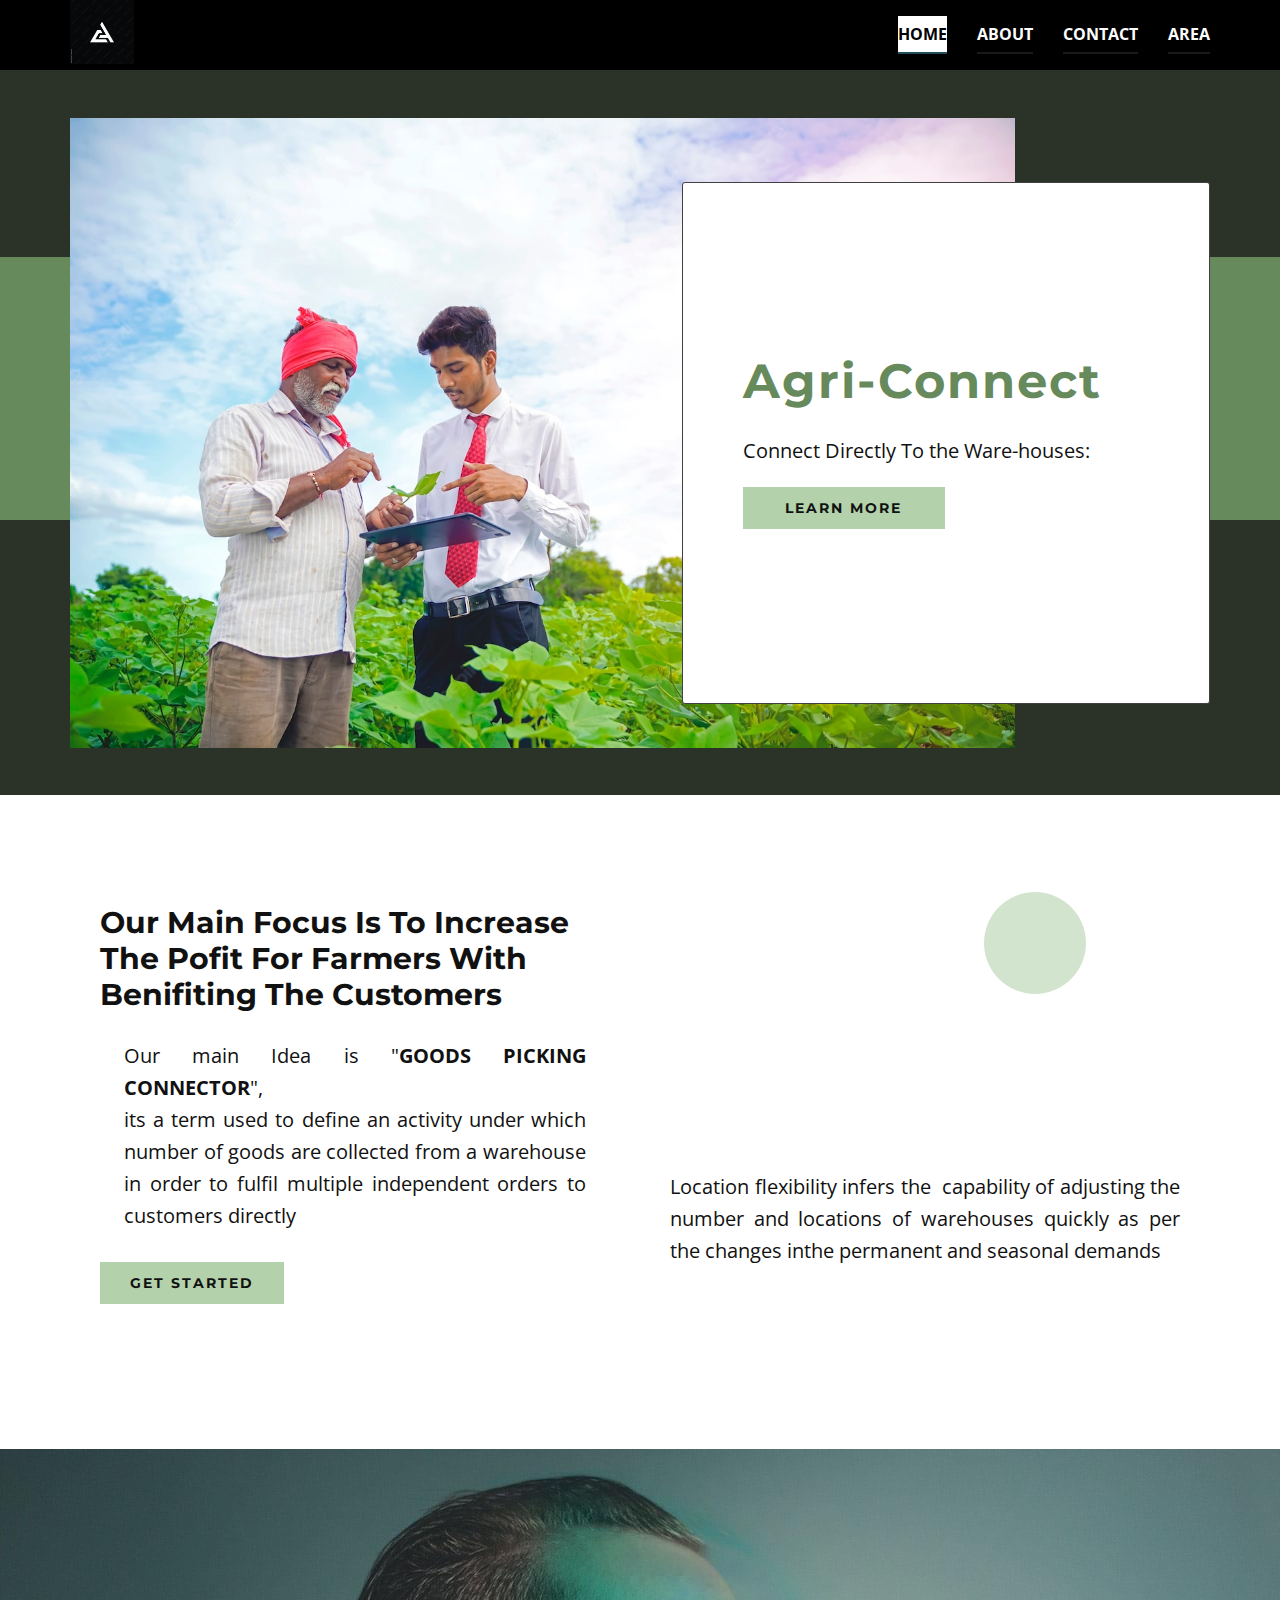
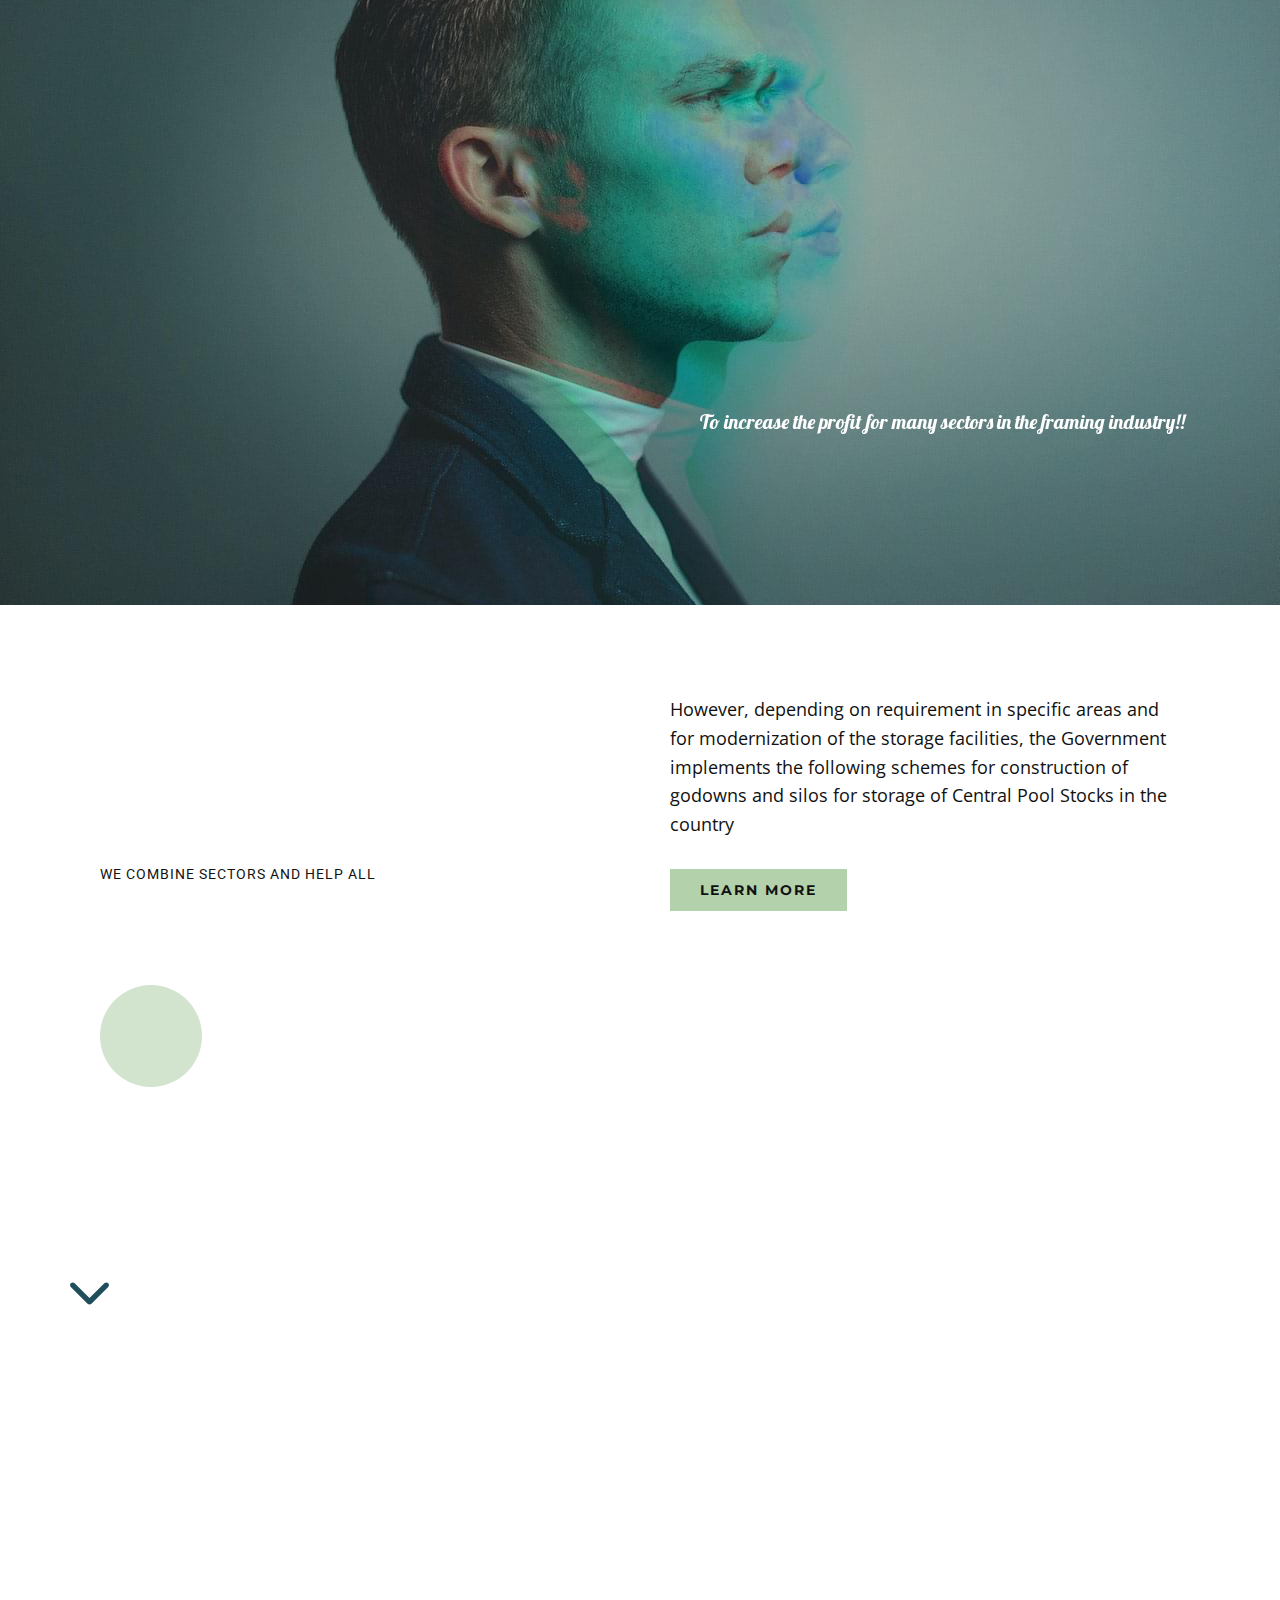
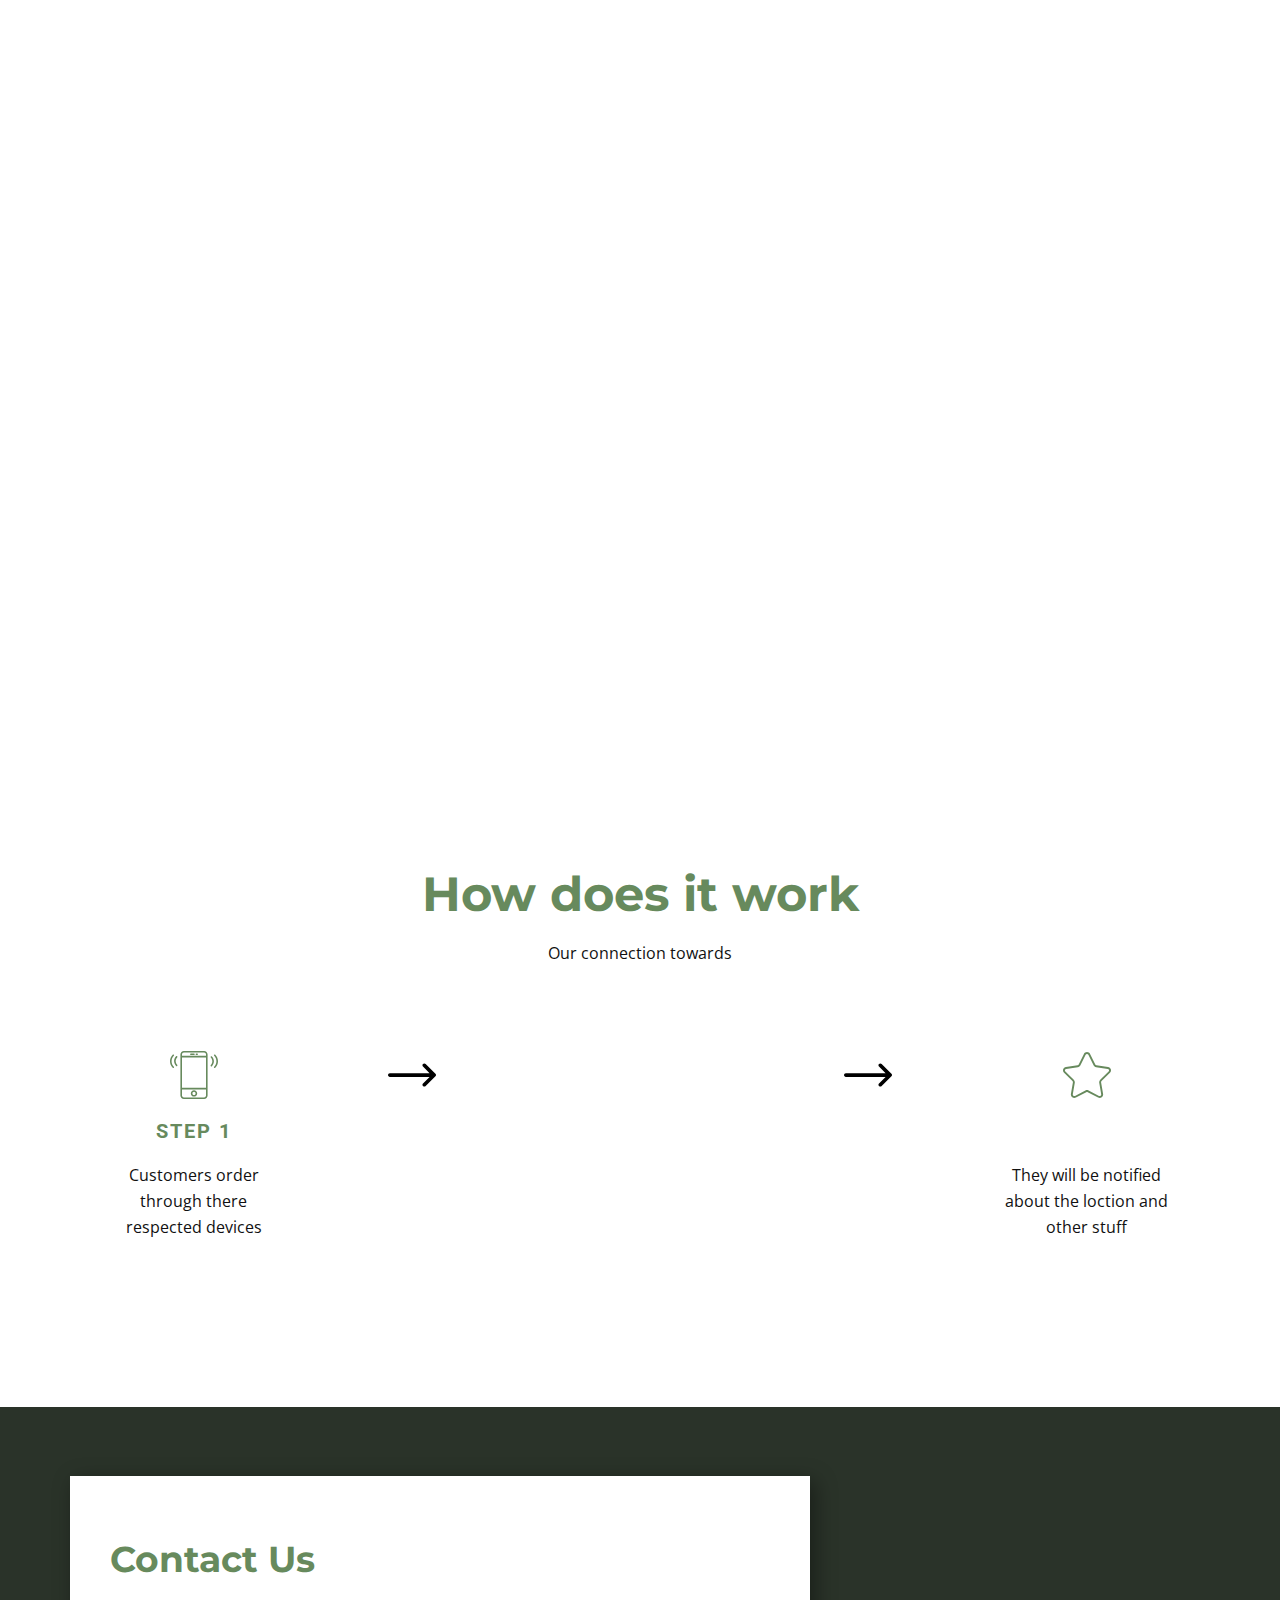
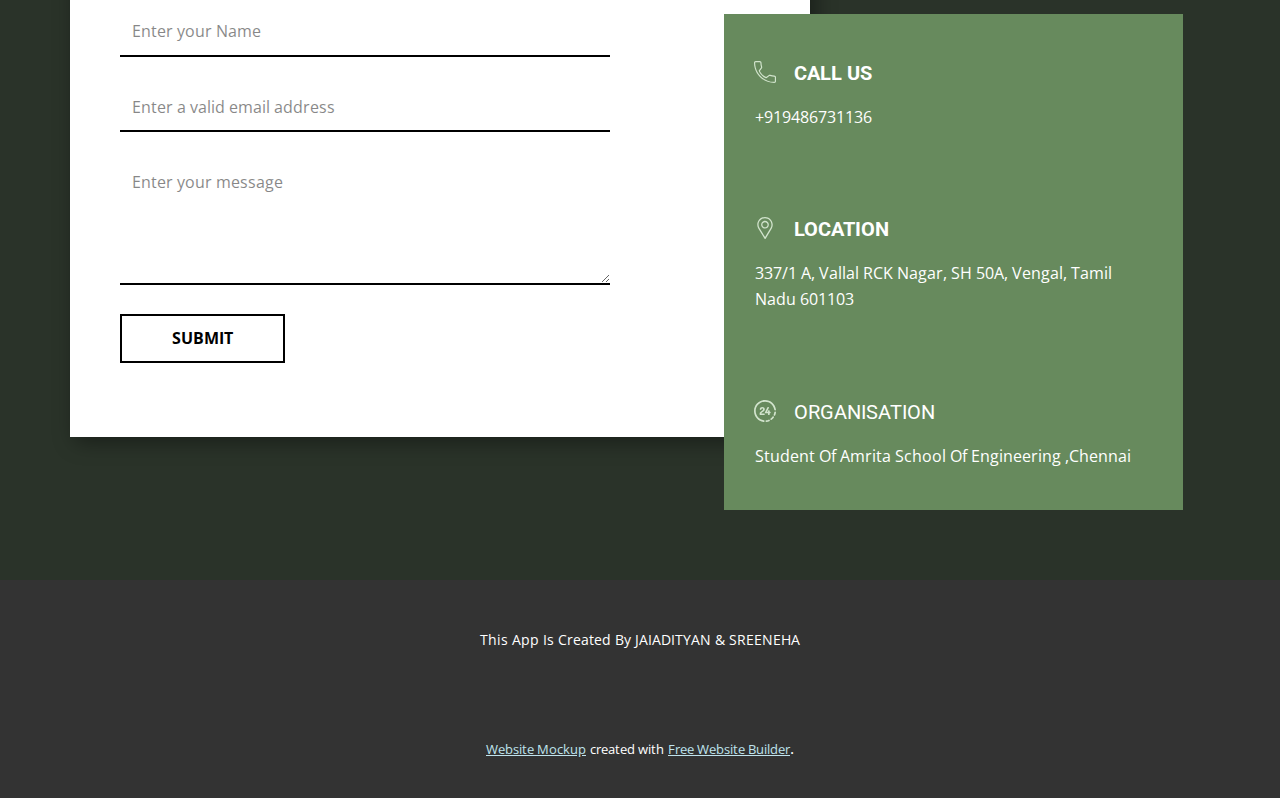
==== commit 708a57af: "Add files via upload" ====
--- a/index.html
+++ b/index.html
@@ -105,8 +105,8 @@
     </section>
     <section class="u-align-center u-clearfix u-image u-section-3" id="carousel_b723" data-image-width="1280" data-image-height="854">
       <div class="u-clearfix u-sheet u-sheet-1">
-        <h4 class="u-align-justify u-custom-font u-font-montserrat u-text u-text-palette-4-base u-text-1"> vision</h4>
-        <p class="u-align-justify u-custom-font u-font-lobster u-text u-text-body-alt-color u-text-2">To increase the profit for many sectors in the framing industry!!</p>
+        <h4 class="u-align-justify u-custom-font u-font-montserrat u-text u-text-palette-4-base u-text-1" data-animation-name="customAnimationIn" data-animation-duration="1000"> vision</h4>
+        <p class="u-align-justify u-custom-font u-font-lobster u-text u-text-body-alt-color u-text-2" data-animation-name="pulse" data-animation-duration="1000" data-animation-direction="">To increase the profit for many sectors in the framing industry!!</p>
       </div>
     </section>
     <section class="u-clearfix u-white u-section-4" id="carousel_a35a">
@@ -116,7 +116,7 @@
             <div class="u-layout-row">
               <div class="u-container-style u-layout-cell u-left-cell u-size-30 u-layout-cell-1">
                 <div class="u-container-layout u-valign-top u-container-layout-1">
-                  <h2 class="u-text u-text-1">These Warehouses Are Certified By The Government!</h2>
+                  <h2 class="u-text u-text-1" data-animation-name="flipIn" data-animation-duration="1000" data-animation-direction="X">These Warehouses Are Certified By The Government!</h2>
                   <h5 class="u-text u-text-2">We combine Sectors and help all</h5>
                   <div class="u-palette-3-light-2 u-shape u-shape-circle u-shape-1"></div>
                 </div>
@@ -124,17 +124,18 @@
               <div class="u-container-style u-layout-cell u-right-cell u-size-30 u-layout-cell-2">
                 <div class="u-container-layout u-valign-top u-container-layout-2">
                   <p class="u-text u-text-3"> However, depending on requirement in specific areas and for modernization of the storage facilities, the Government implements the following schemes for construction of godowns and silos for storage of Central Pool Stocks in the country</p>
-                  <a href="https://nicepage.com/website-mockup" class="u-active-palette-5-light-1 u-btn u-button-style u-custom-font u-font-montserrat u-hover-palette-5-light-2 u-palette-3-light-1 u-btn-1">learn more</a>
-                </div>
-              </div>
-            </div>
-          </div>
-        </div>
-      </div>
+                  <a href="https://nicepage.com/website-mockup" class="u-active-palette-5-light-1 u-btn u-btn-round u-button-style u-custom-font u-font-montserrat u-hover-feature u-hover-palette-5-light-2 u-palette-3-light-1 u-btn-1">learn more</a>
+                </div>
+              </div>
+            </div>
+          </div>
+        </div>
+      </div>
+      
     </section>
     <section class="u-align-left u-clearfix u-white u-section-5" id="carousel_8743">
       <div class="u-clearfix u-sheet u-valign-middle u-sheet-1">
-        <h2 class="u-text u-text-1">Select your location<br>
+        <h2 class="u-text u-text-1" data-animation-name="customAnimationIn" data-animation-duration="1000" data-animation-direction="">Select your location<br>
         </h2><span class="u-icon u-icon-circle u-text-palette-1-base u-icon-1"><svg class="u-svg-link" preserveAspectRatio="xMidYMin slice" viewBox="0 0 451.847 451.847" style="undefined"><use xmlns:xlink="http://www.w3.org/1999/xlink" xlink:href="#svg-0ef2"></use></svg><svg class="u-svg-content" viewBox="0 0 451.847 451.847" x="0px" y="0px" id="svg-0ef2" style="enable-background:new 0 0 451.847 451.847;"><g><path d="M225.923,354.706c-8.098,0-16.195-3.092-22.369-9.263L9.27,151.157c-12.359-12.359-12.359-32.397,0-44.751   c12.354-12.354,32.388-12.354,44.748,0l171.905,171.915l171.906-171.909c12.359-12.354,32.391-12.354,44.744,0   c12.365,12.354,12.365,32.392,0,44.751L248.292,345.449C242.115,351.621,234.018,354.706,225.923,354.706z"></path>
 </g></svg></span>
         <div class="u-clearfix u-expanded-width u-gutter-30 u-hover-feature u-layout-wrap u-layout-wrap-1">
@@ -142,7 +143,7 @@
             <div class="u-layout-col">
               <div class="u-size-20 u-size-30-md">
                 <div class="u-layout-row">
-                  <div class="u-align-left u-container-style u-hover-feature u-image u-layout-cell u-left-cell u-size-20 u-image-1" data-image-width="1200" data-image-height="800" data-animation-name="pulse" data-animation-duration="1000" data-animation-direction="">
+                  <div class="u-align-left u-container-style u-hover-feature u-image u-layout-cell u-left-cell u-size-20 u-image-1" data-image-width="1200" data-image-height="800" data-animation-name="pulse" data-animation-duration="1000" data-animation-direction="" data-href="Tamil-Nadu.html">
                     <div class="u-container-layout"></div>
                   </div>
                   <div class="u-align-left u-container-style u-hover-feature u-image u-image-default u-layout-cell u-right-cell u-size-40 u-image-2" data-animation-name="pulse" data-animation-duration="1000" data-animation-direction="" data-image-width="1200" data-image-height="672">
@@ -217,7 +218,7 @@
 </g></svg></span>
                 </div>
               </div>
-              <div class="u-align-center u-container-style u-layout-cell u-size-14-lg u-size-14-xl u-size-16-md u-size-16-sm u-size-16-xs u-layout-cell-3">
+              <div class="u-align-center u-container-style u-layout-cell u-size-14-lg u-size-14-xl u-size-16-md u-size-16-sm u-size-16-xs u-layout-cell-3" data-animation-name="customAnimationIn" data-animation-duration="1000">
                 <div class="u-container-layout u-container-layout-3"><span class="u-align-center u-icon u-icon-circle u-text-palette-3-base u-icon-3"><svg class="u-svg-link" preserveAspectRatio="xMidYMin slice" viewBox="0 0 60 60" style=""><use xmlns:xlink="http://www.w3.org/1999/xlink" xlink:href="#svg-f1dc"></use></svg><svg class="u-svg-content" viewBox="0 0 60 60" x="0px" y="0px" id="svg-f1dc" style=""><path d="M48.014,42.889l-9.553-4.776C37.56,37.662,37,36.756,37,35.748v-3.381c0.229-0.28,0.47-0.599,0.719-0.951
 	c1.239-1.75,2.232-3.698,2.954-5.799C42.084,24.97,43,23.575,43,22v-4c0-0.963-0.36-1.896-1-2.625v-5.319
 	c0.056-0.55,0.276-3.824-2.092-6.525C37.854,1.188,34.521,0,30,0s-7.854,1.188-9.908,3.53C17.724,6.231,17.944,9.506,18,10.056
@@ -254,7 +255,7 @@
 	c1.167-0.169,2.176-0.901,2.697-1.959l5.407-10.957c0.272-0.552,0.803-0.881,1.418-0.881c0.616,0,1.146,0.329,1.419,0.881
 	l5.407,10.957c0.521,1.058,1.529,1.79,2.696,1.959l12.092,1.757c0.609,0.089,1.086,0.491,1.276,1.077
 	c0.19,0.585,0.041,1.191-0.4,1.621l-8.749,8.528C37.866,30.65,37.481,31.835,37.681,32.998z"></path></svg></span>
-                  <h5 class="u-text u-text-palette-3-base u-text-7">step 3</h5>
+                  <h5 class="u-text u-text-palette-3-base u-text-7" data-animation-name="customAnimationIn" data-animation-duration="1000">step 3</h5>
                   <p class="u-text u-text-8">They will be notified about the loction and other stuff</p>
                 </div>
               </div>
@@ -301,7 +302,7 @@
 </g>
 </g></svg></span>
                 <h5 class="u-text u-text-2">Call Us</h5>
-                <p class="u-text u-text-3">1 (234) 567-891, 1 (234) 987-654</p>
+                <p class="u-text u-text-3">+919486731136</p>
               </div>
             </div>
             <div class="u-container-style u-list-item u-palette-3-dark-1 u-repeater-item u-list-item-2">
@@ -311,13 +312,13 @@
 </g>
 </g></svg></span>
                 <h5 class="u-text u-text-4">Location</h5>
-                <p class="u-text u-text-5">121 Rock Sreet, 21 Avenue, New York, NY 92103-9000</p>
+                <p class="u-text u-text-5">337/1 A, Vallal RCK Nagar, SH 50A, Vengal, Tamil Nadu 601103</p>
               </div>
             </div>
             <div class="u-container-style u-list-item u-palette-3-dark-1 u-repeater-item u-list-item-3">
               <div class="u-container-layout u-similar-container u-valign-middle-lg u-valign-middle-md u-valign-middle-sm u-valign-middle-xl u-container-layout-4"><span class="u-icon u-icon-circle u-text-palette-3-light-2 u-icon-3"><svg class="u-svg-link" preserveAspectRatio="xMidYMin slice" viewBox="0 0 512.00042 512" style=""><use xmlns:xlink="http://www.w3.org/1999/xlink" xlink:href="#svg-58c8"></use></svg><svg class="u-svg-content" viewBox="0 0 512.00042 512" id="svg-58c8" style=""><path d="m172.578125 310.394531v2.308594h67.191406c6.414063 0 12.054688 7.953125 12.054688 17.183594 0 9.234375-5.640625 17.695312-12.054688 17.695312h-91.300781c-7.183594 0-17.441406-4.871093-17.441406-12.308593v-24.878907c0-40.265625 80.789062-63.347656 80.789062-95.917969 0-8.207031-5.128906-18.210937-19.492187-18.210937-10.257813 0-19.234375 5.128906-19.234375 19.238281 0 7.4375-7.953125 14.617188-21.03125 14.617188-10.257813 0-17.953125-4.617188-17.953125-20.773438 0-31.289062 28.726562-49.242187 57.960937-49.242187 29.753906 0 59.757813 18.722656 59.757813 53.089843 0 55.652344-79.246094 73.863282-79.246094 97.199219zm216.199219-20.773437c0-9.230469-4.101563-18.464844-12.308594-18.464844h-11.027344v-17.953125c0-8.460937-10.003906-12.054687-20.007812-12.054687-10 0-20.003906 3.59375-20.003906 12.054687v17.953125h-22.054688l45.394531-91.046875c.769531-1.792969 1.28125-3.332031 1.28125-4.871094 0-9.234375-13.078125-15.132812-20.003906-15.132812-6.414063 0-12.824219 2.820312-16.671875 10.257812l-59.242188 116.183594c-1.539062 2.820313-2.054687 5.640625-2.054687 7.691406 0 8.976563 5.898437 13.851563 13.335937 13.851563h60.015626v27.183594c0 8.207031 10.003906 12.3125 20.003906 12.3125 10.003906 0 20.007812-4.105469 20.007812-12.3125v-27.183594h11.027344c6.15625 0 12.308594-9.234375 12.308594-18.46875zm-48.105469 167.53125c-17.921875 7.503906-36.804687 12.554687-56.128906 15.003906-10.957031 1.390625-18.710938 11.402344-17.320313 22.359375 1.386719 10.925781 11.367188 18.714844 22.355469 17.324219 22.90625-2.90625 45.292969-8.894532 66.546875-17.792969 10.1875-4.269531 14.988281-15.984375 10.71875-26.171875-4.265625-10.1875-15.980469-14.992188-26.171875-10.722656zm116.710937-72.226563c-8.769531-6.710937-21.324218-5.039062-28.039062 3.730469-11.757812 15.367188-25.519531 29.113281-40.898438 40.855469-8.78125 6.699219-10.464843 19.25-3.765624 28.03125 6.714843 8.792969 19.269531 10.453125 28.035156 3.761719 18.199218-13.894532 34.484375-30.15625 48.398437-48.339844 6.710938-8.773438 5.039063-21.324219-3.730469-28.039063zm37.125-117.773437c-10.949218-1.386719-20.964843 6.371094-22.351562 17.328125-2.445312 19.320312-7.484375 38.199219-14.980469 56.121093-4.261719 10.1875.542969 21.90625 10.730469 26.167969 10.148438 4.246094 21.890625-.496093 26.171875-10.730469 8.886719-21.253906 14.863281-43.636718 17.761719-66.535156 1.386718-10.957031-6.371094-20.964844-17.332032-22.351562zm-265.167968 205.003906c-107.941406-13.691406-189.339844-106.214844-189.339844-215.210938 0-119.894531 97.023438-216.945312 216.941406-216.945312 108.996094 0 201.511719 81.398438 215.207032 189.34375 1.390624 10.957031 11.414062 18.714844 22.355468 17.324219 10.957032-1.390625 18.714844-11.398438 17.324219-22.359375-16.101563-126.933594-124.492187-224.308594-254.886719-224.308594-142.003906 0-256.941406 114.921875-256.941406 256.945312 0 130.527344 97.496094 238.804688 224.304688 254.894532 10.929687 1.382812 20.964843-6.335938 22.359374-17.324219 1.390626-10.957031-6.367187-20.96875-17.324218-22.359375zm0 0"></path></svg></span>
-                <h5 class="u-text u-text-6">Business Hours</h5>
-                <p class="u-text u-text-7">Mon – Fri …… 10 am – 8 pm, Sat, Sun ....… Closed</p>
+                <h5 class="u-text u-text-6">ORGANISATION</h5>
+                <p class="u-text u-text-7">Student Of Amrita School Of Engineering ,Chennai</p>
               </div>
             </div>
           </div>
--- a/Home.css
+++ b/Home.css
@@ -286,13 +286,18 @@
   font-size: 6rem;
   text-align: justify;
   font-weight: 700;
-  margin: 395px 630px 0 0;
+  --animation-custom_in-translate_x: 0px;
+  --animation-custom_in-translate_y: 300px;
+  --animation-custom_in-opacity: 0;
+  --animation-custom_in-rotate: 180deg;
+  --animation-custom_in-scale: 1;
+  margin: 396px 630px 0 0;
 }
 
 .u-section-3 .u-text-2 {
   text-align: justify;
   font-size: 1.25rem;
-  margin: 47px 0 60px 630px;
+  margin: 46px 0 60px 630px;
 }
 
 @media (max-width: 1199px) {
@@ -395,7 +400,7 @@
 }
 
 .u-section-4 .u-layout-cell-2 {
-  min-height: 400px;
+  min-height: 450px;
 }
 
 .u-section-4 .u-container-layout-2 {
@@ -412,11 +417,12 @@
 .u-section-4 .u-btn-1 {
   font-size: 0.875rem;
   letter-spacing: 2px;
-  background-image: none;
   border-style: none;
   text-transform: uppercase;
   font-weight: 700;
-  margin: 26px auto 0 0;
+  transition-duration: 0.5s;
+  box-shadow: 2px 0 0 0 rgba(0,0,0,0);
+  margin: 30px auto 0 0;
 }
 
 @media (max-width: 1199px) {
@@ -438,7 +444,7 @@
   }
 
   .u-section-4 .u-layout-cell-2 {
-    min-height: 330px;
+    min-height: 371px;
   }
 }
 
@@ -476,6 +482,28 @@
   .u-section-4 .u-text-1 {
     font-size: 1.875rem;
   }
+}
+
+.u-section-4 .u-btn-1,
+.u-section-4 .u-btn-1:before,
+.u-section-4 .u-btn-1 > .u-container-layout:before {
+  transition-property: fill, color, background-color, stroke-width, border-style, border-width, border-top-width, border-left-width, border-right-width, border-bottom-width, custom-border, borders, box-shadow, text-shadow, opacity, border-radius, stroke, border-color, font-size, font-style, font-weight, text-decoration, letter-spacing, transform, background-image, background-size, background-position;
+}
+
+.u-section-4 .u-btn-1.u-btn-1.u-btn-1:hover {
+  box-shadow: 2px 2px 8px 0px rgba(128,128,128,1) !important;
+}
+
+.u-section-4 .u-btn-1.u-btn-1.u-btn-1.hover {
+  box-shadow: 2px 2px 8px 0px rgba(128,128,128,1) !important;
+}
+
+.u-section-4 .u-container-layout:hover .u-btn-1 {
+  border-radius: 10px !important;
+}
+
+.u-container-layout.hover .u-section-4 .u-btn-1 {
+  border-radius: 10px !important;
 }.u-section-5 .u-sheet-1 {
   min-height: 1231px;
 }
@@ -484,6 +512,11 @@
   text-transform: uppercase;
   letter-spacing: 7px;
   font-weight: 700;
+  --animation-custom_in-translate_x: -400px;
+  --animation-custom_in-translate_y: 0px;
+  --animation-custom_in-opacity: 0;
+  --animation-custom_in-rotate: 180deg;
+  --animation-custom_in-scale: 1;
   margin: 43px 503px 0 0;
 }
 
@@ -919,6 +952,9 @@
 
 .u-section-6 .u-layout-cell-3 {
   min-height: 302px;
+  --animation-custom_in-translate_x: -400px;
+  --animation-custom_in-rotate: 180deg;
+  --animation-custom_in-scale: 1;
 }
 
 .u-section-6 .u-container-layout-3 {
@@ -973,9 +1009,15 @@
 }
 
 .u-section-6 .u-text-7 {
+  font-weight: 700;
   text-transform: uppercase;
-  font-weight: 700;
   letter-spacing: 2px;
+  background-image: none;
+  --animation-custom_in-translate_x: -400px;
+  --animation-custom_in-translate_y: 0px;
+  --animation-custom_in-opacity: 0;
+  --animation-custom_in-rotate: 180deg;
+  --animation-custom_in-scale: 1;
   margin: 20px 55px 0;
 }
 
@@ -1008,6 +1050,8 @@
 
   .u-section-6 .u-layout-cell-3 {
     min-height: 249px;
+    --animation-custom_in-translate_y: 0px;
+    --animation-custom_in-opacity: 0;
   }
 
   .u-section-6 .u-text-5 {
@@ -1333,8 +1377,8 @@
 }
 
 .u-section-7 .u-text-6 {
-  font-weight: 700;
   text-transform: uppercase;
+  font-weight: normal;
   margin: -22px 1px 0 40px;
 }
 
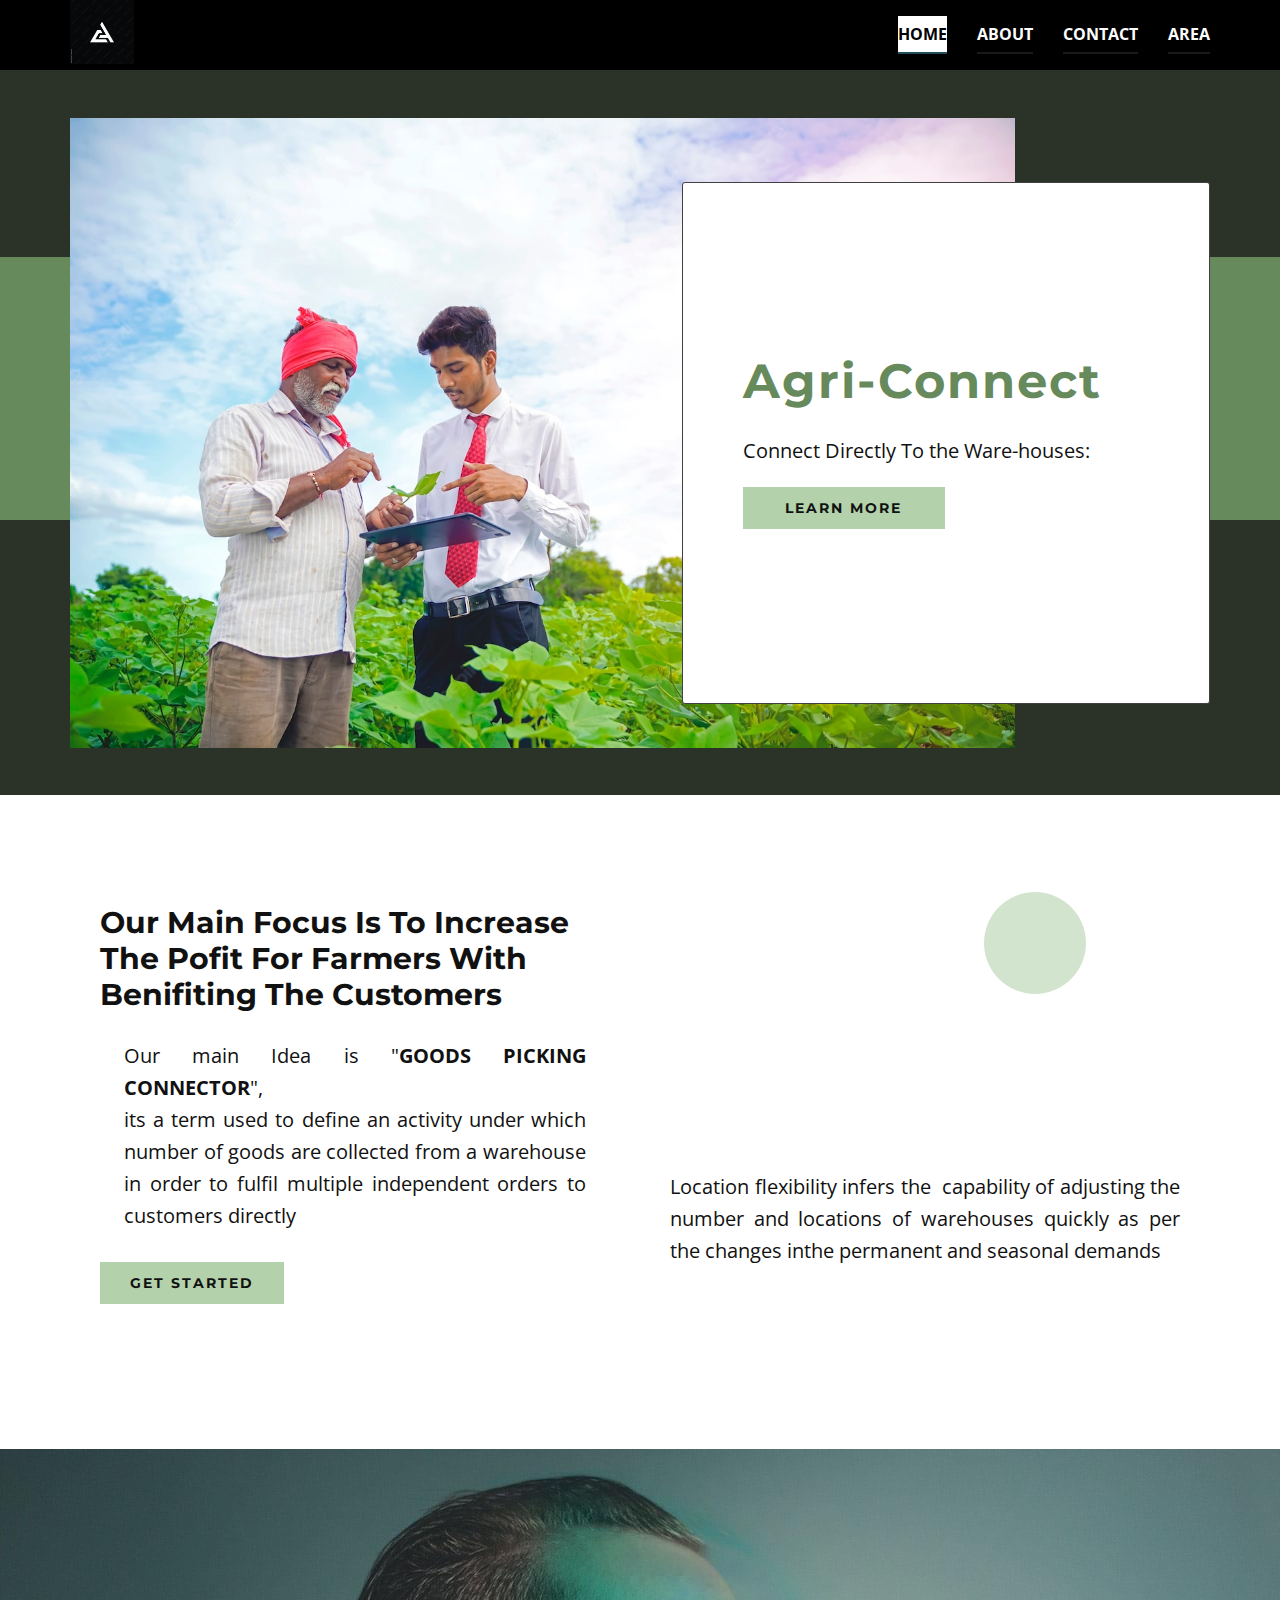
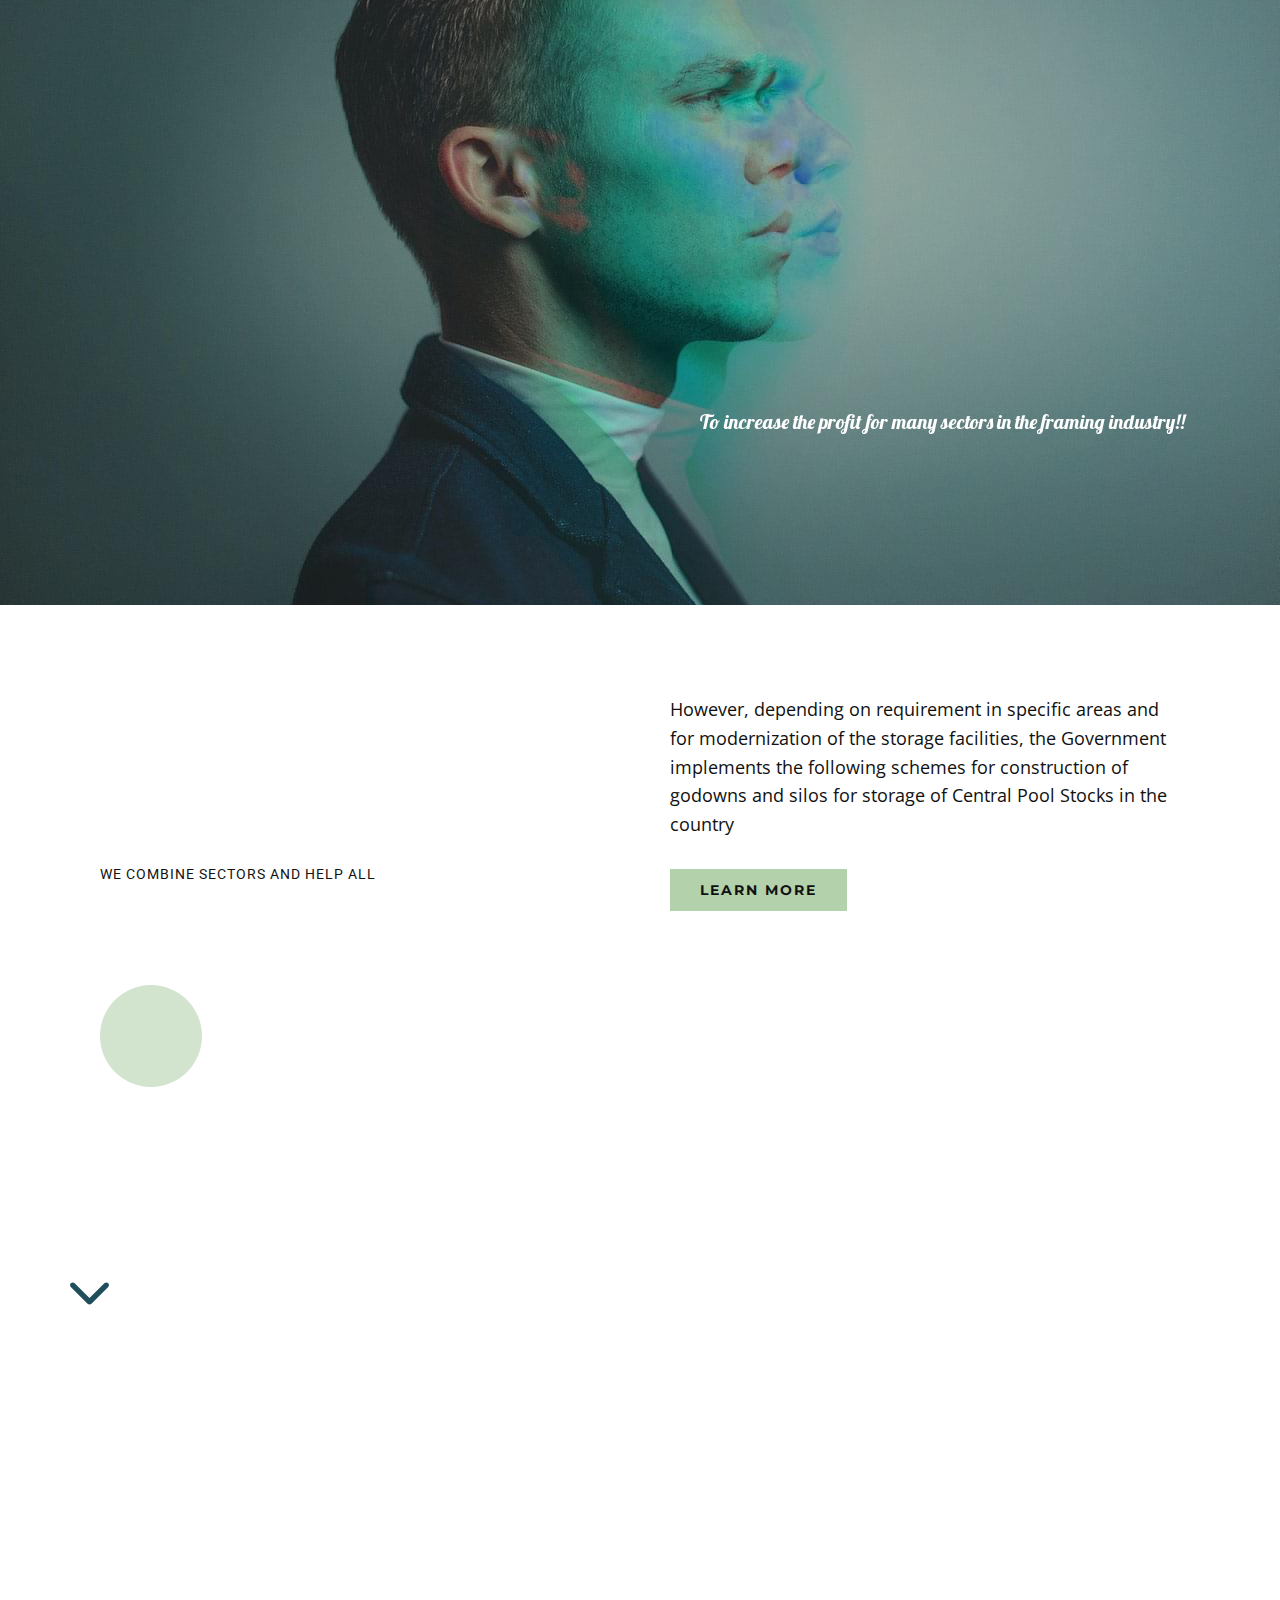
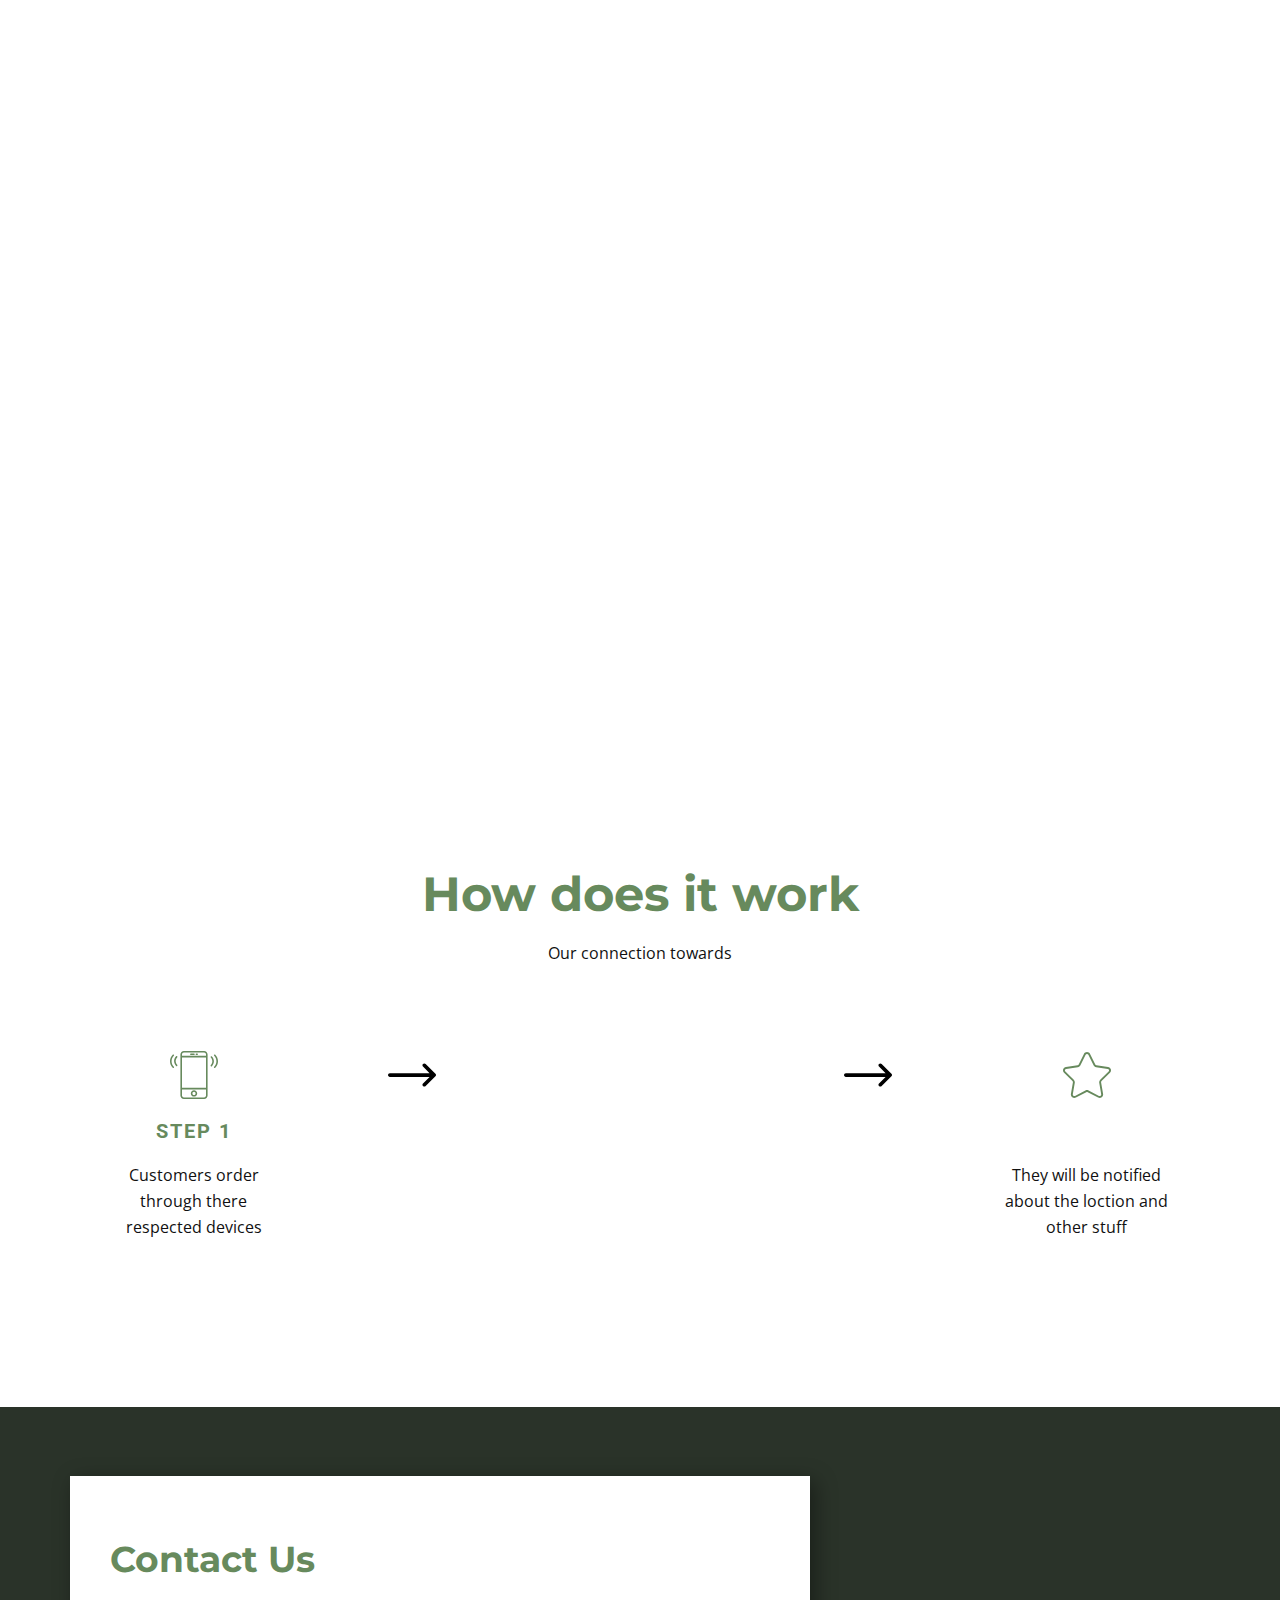
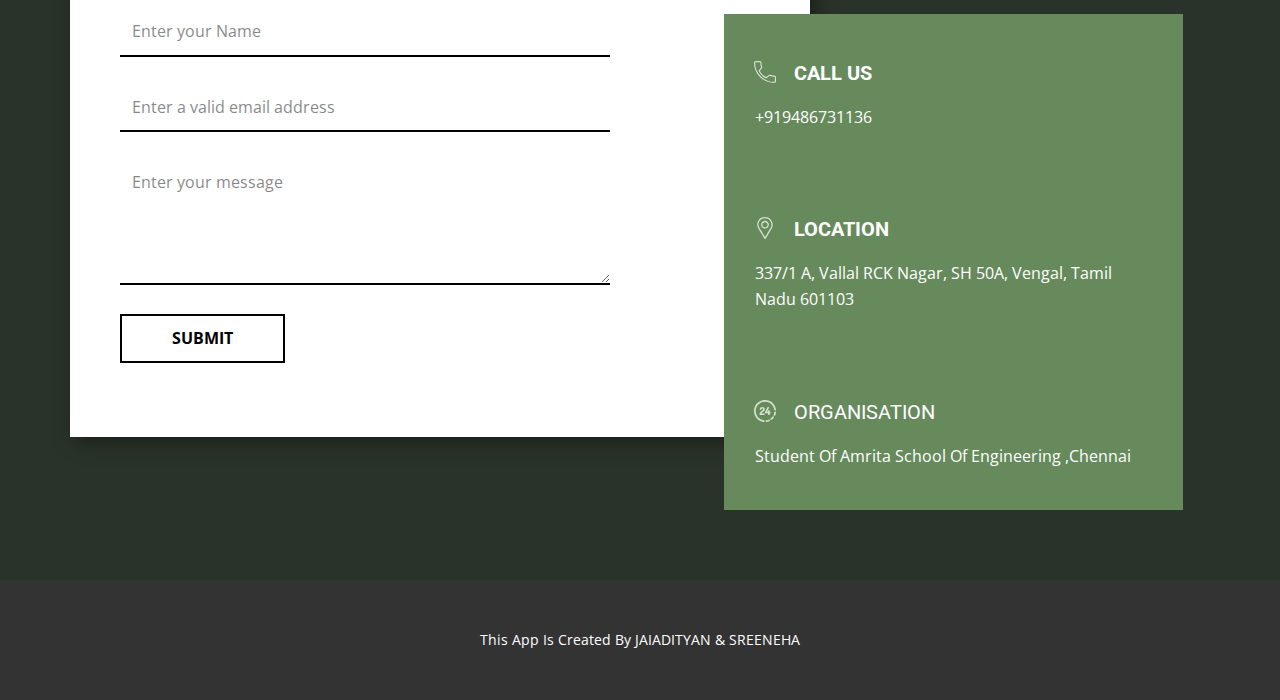
==== commit 58d29a09: "Update index.html" ====
--- a/index.html
+++ b/index.html
@@ -330,16 +330,6 @@
     <footer class="u-align-center u-clearfix u-footer u-grey-80 u-footer" id="sec-551f"><div class="u-clearfix u-sheet u-sheet-1">
         <p class="u-small-text u-text u-text-variant u-text-1">This App Is Created By JAIADITYAN &amp; SREENEHA</p>
       </div></footer>
-    <section class="u-backlink u-clearfix u-grey-80">
-      <a class="u-link" href="https://nicepage.com/website-mockup" target="_blank">
-        <span>Website Mockup</span>
-      </a>
-      <p class="u-text">
-        <span>created with</span>
-      </p>
-      <a class="u-link" href="https://nicepage.app" target="_blank">
-        <span>Free Website Builder</span>
-      </a>. 
-    </section>
   
-</body></html>+  
+</body></html>
